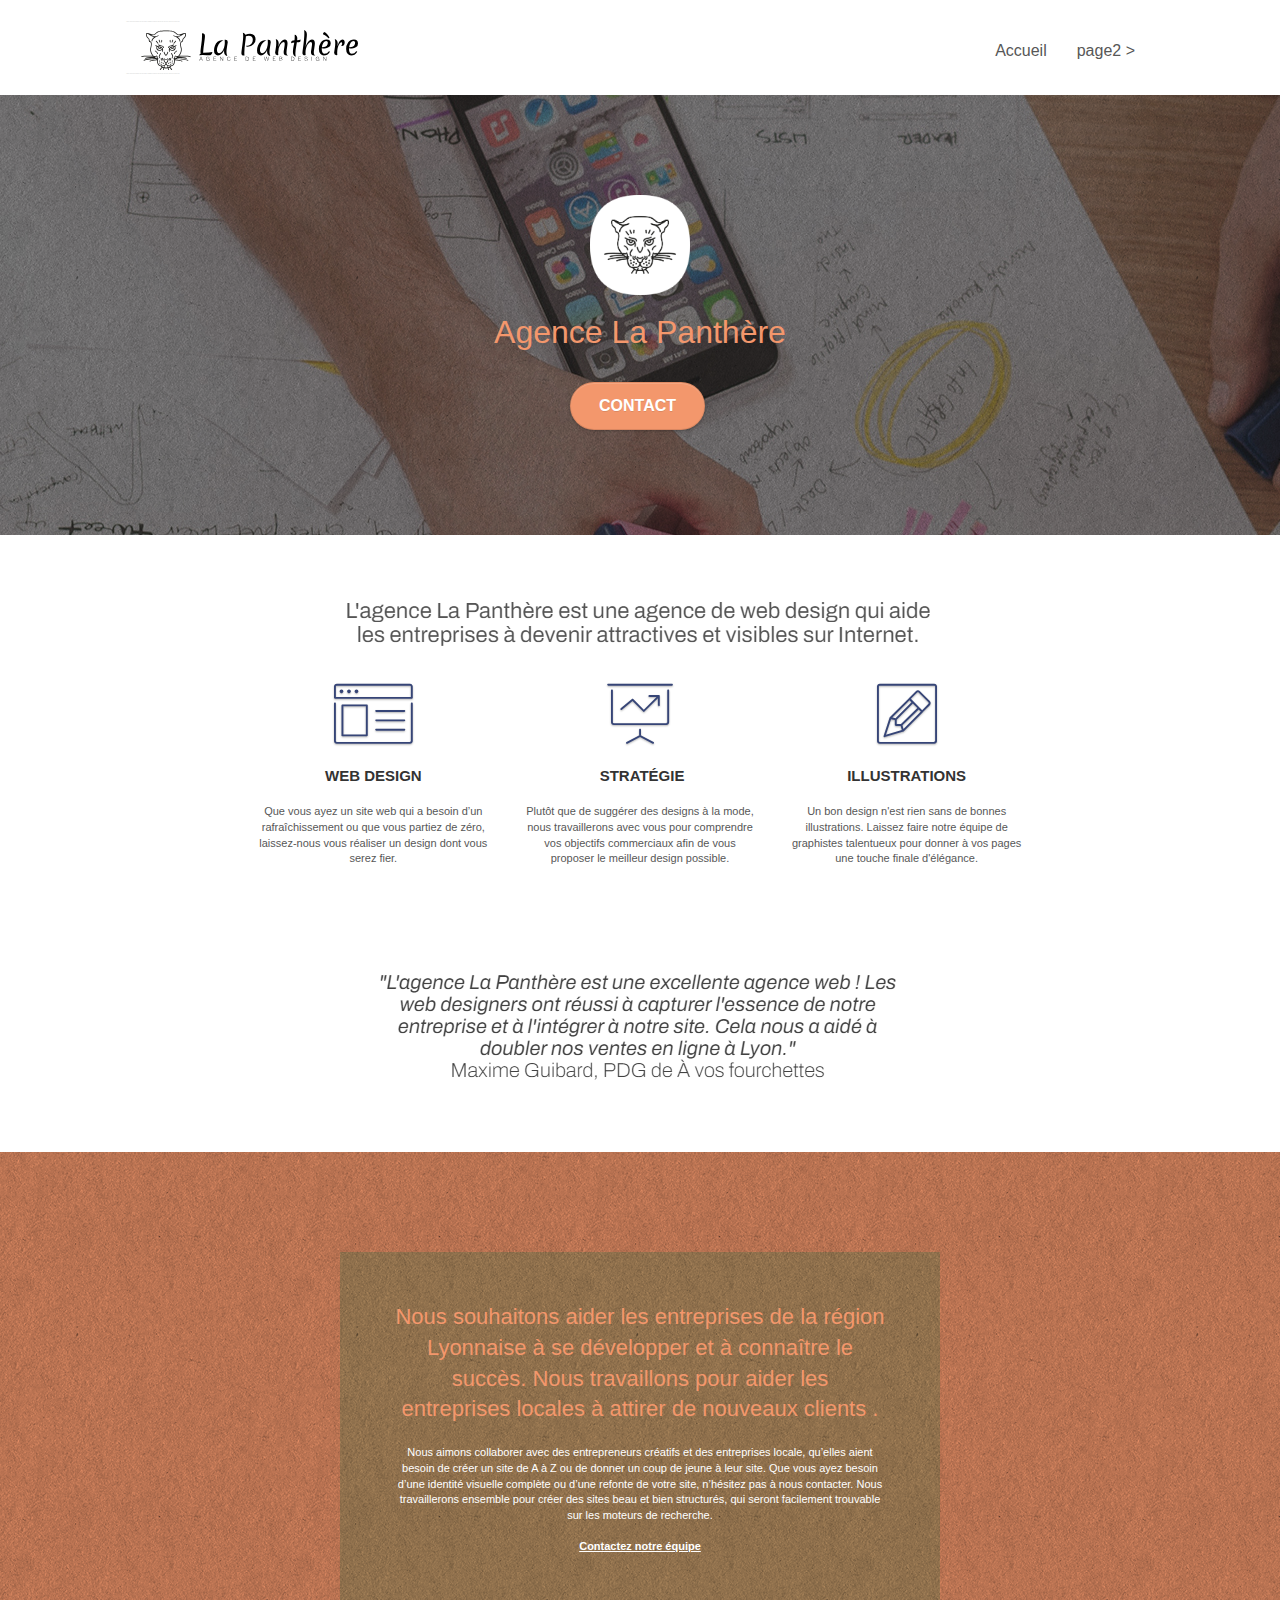
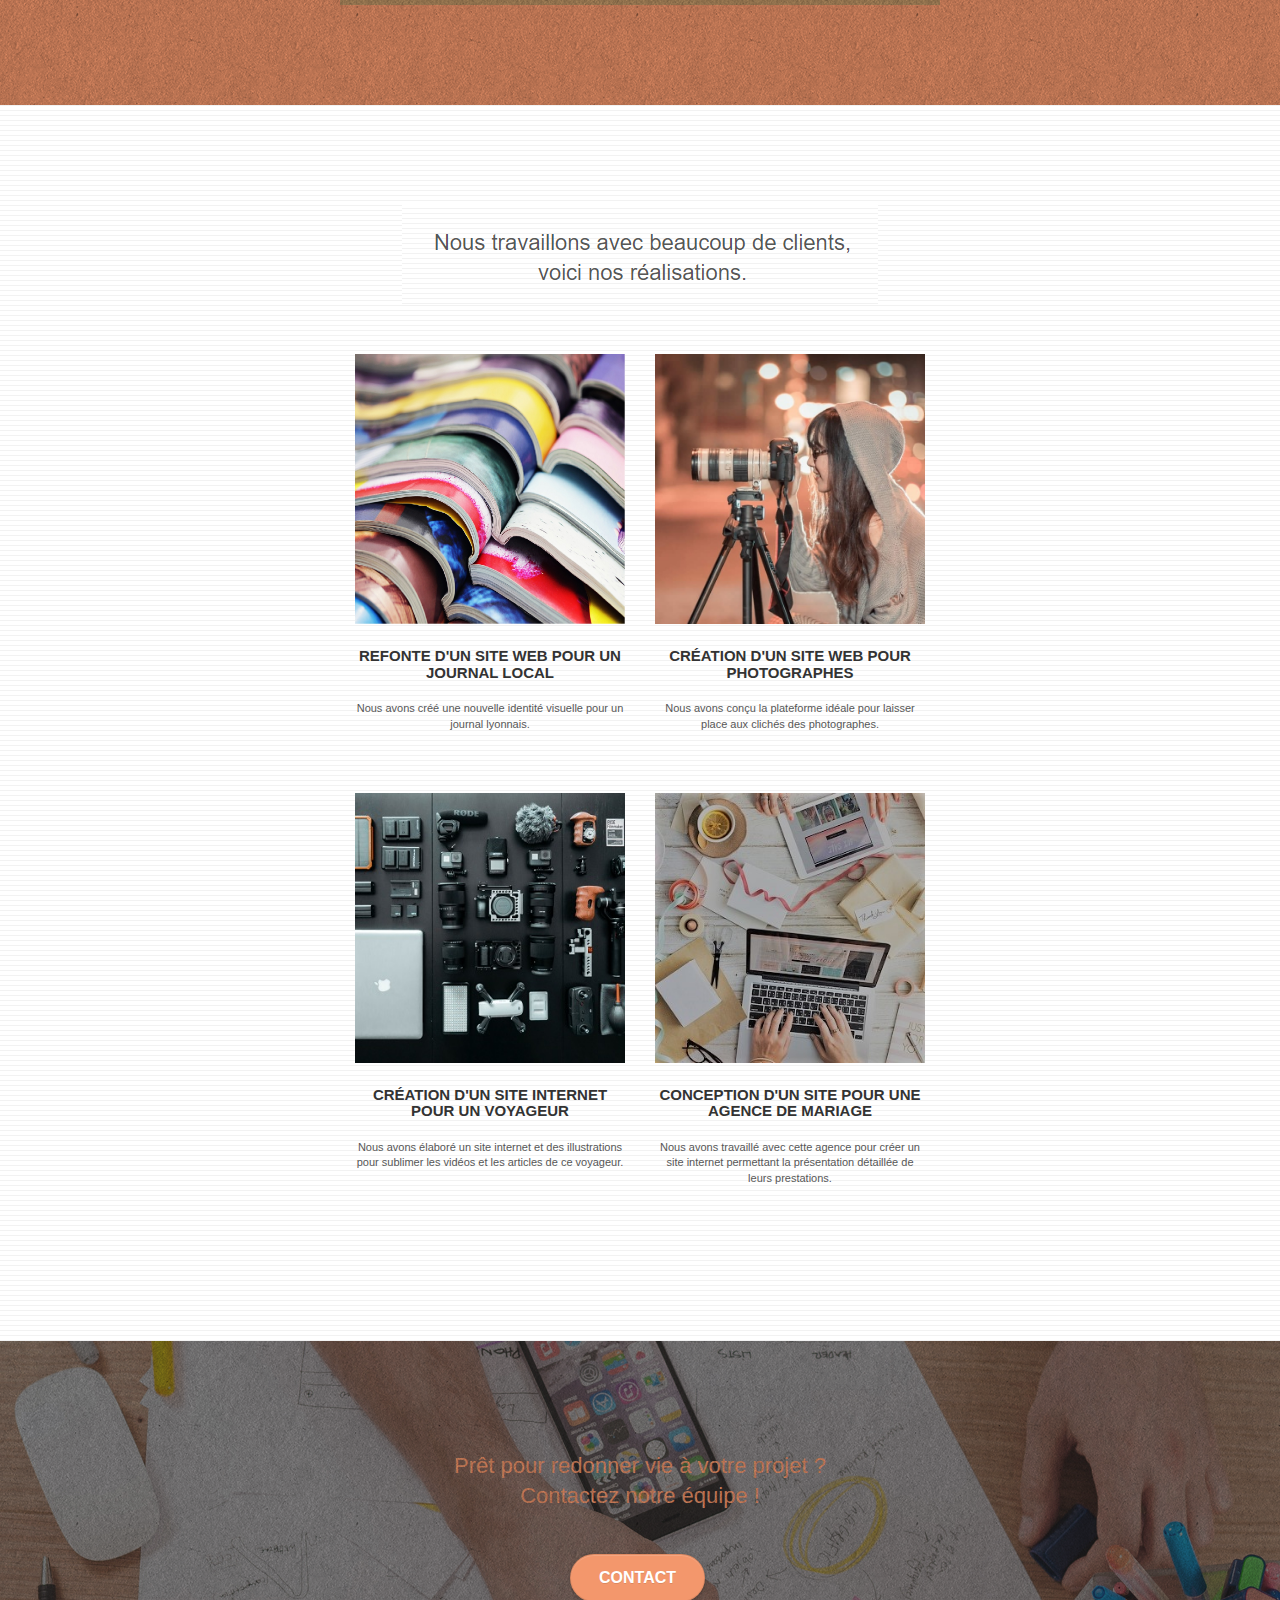
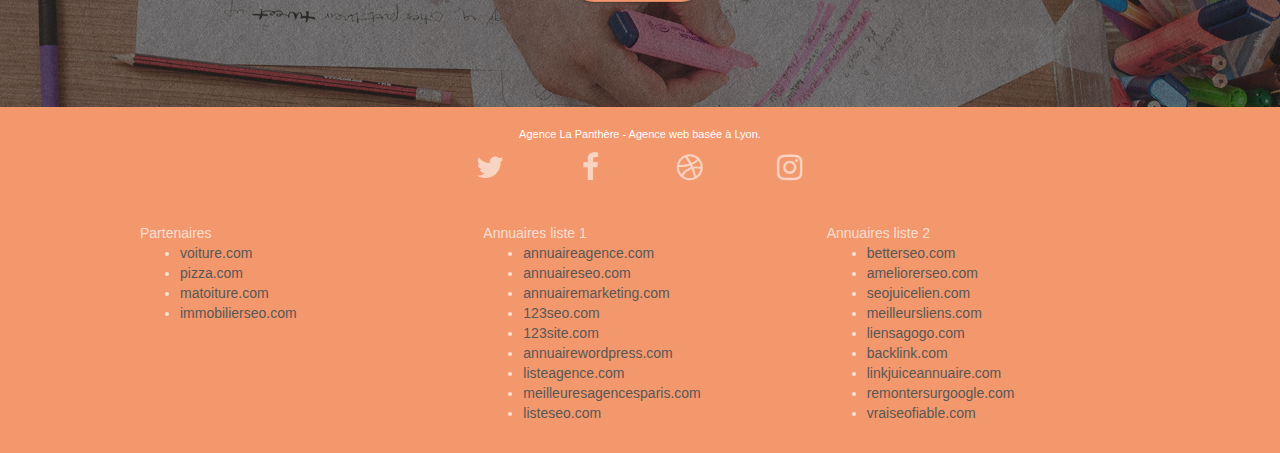
==== index.html @ ec45dd8e "Add files via upload" ====
<!doctype html>
<html lang="Default">
<head>
    <meta charset="utf-8">
    <meta name="keywords" content="seo, google, site web, site internet, agence design paris, agence design, agence design,agence design,agence design,agence design,agence design,agence design,agence design,agence design">
    <meta name="description" content="">
    <meta name="viewport" content="width=device-width, initial-scale=1.0, viewport-fit=cover">
    <link rel="shortcut icon" type="image/png" href="favicon.jpg">
    
	<link rel="stylesheet" type="text/css" href="./css/bootstrap.css">
	<link rel="stylesheet" type="text/css" href="style.css">
	<link rel="stylesheet" type="text/css" href="./css/font-awesome.css">
	<link rel="stylesheet" type="text/css" href="./css/et-line.css">
	
    
	<script src="./js/jquery-2.1.0.js"></script>
	<script src="./js/bootstrap.js"></script>
	<script src="./js/blocs.js"></script>
	<script src="./js/jquery.touchSwipe.js" defer></script>
	<script src="./js/gmaps.js"></script>

    <title>.</title>

    
<!-- Analytics -->
 
<!-- Analytics END -->
    
</head>
<body>
<!-- Principal conteneur -->
<div class="page-container">
    
<!-- bloc-0 -->
<div class="bloc bgc-white l-bloc " id="bloc-0">
	<div class="container bloc-sm">

		<nav class="navbar row">
			<div class="navbar-header">
				<div class="keywords" style="color:#cccccc;font-size:1px;">Agence web à paris, stratégie web, web design, illustrations, design de site web, site web, web, internet, site internet, site</div>
				<a class="navbar-brand" href="index.html"><img src="img/agence-la-panthere-monochrome.svg" alt="paris web design logo agence web meilleure agence" height="40" /></a>
				<div class="keywords" style="color:#cccccc;font-size:1px;">Agence web à paris, stratégie web, web design, illustrations, design de site web, site web, web, internet, site internet, site</div>
				<button id="nav-toggle" type="button" class="ui-navbar-toggle navbar-toggle" data-toggle="collapse" data-target=".navbar-1">
					<span class="sr-only">Toggle navigation</span><span class="icon-bar"></span><span class="icon-bar"></span><span class="icon-bar"></span>
				</button>
			</div>
			<div class="collapse navbar-collapse navbar-1 special-dropdown-nav">
				<ul class="site-navigation nav navbar-nav">
					<li>
						<a href="index.html">Accueil</a>
					</li>
					<li>
					</li>
					<li>
						<a href="page2.html">page2 &gt;</a>
					</li>
				</ul>
			</div>
		</nav>
	</div>
</div>
<!-- bloc-0 END -->

<!-- bloc-1-presentation -->
<div class="bloc bgc-dark-slate-blue bg-banniere d-bloc bg-t-edge bloc-bg-texture texture-paper b-parallax" id="bloc-1-hero">
	<div class="container bloc-lg">
		<div class="row tight-width-whitespace">
			<div class="col-sm-12">
				<img src="img/logo.png" class="center-block image-resize-mode" width="100" alt="Agence La Panthère, agence web paris, création logo paris" />
				<h1 class="text-center hero-bloc-text tc-white ">
					Agence La Panthère
				</h1>
				<div class="text-center">
					<a href="page2.html" class="btn btn-lg btn-clean btn-rd cta-hero btn-atomic-tangerine" id="cta-hero">Contact</a>
				</div>
			</div>
		</div>
	</div>
</div>
<!-- bloc-1-presentation END -->

<!-- bloc-2-services -->
<div class="bloc bgc-white l-bloc" id="bloc-2-services">
	<div class="container bloc-md">
		<div class="row">
			<div class="col-sm-12 text-center">
				<img alt="agence web, agence web paris, web design paris, stratégie web" src="img/title.png" />
			</div>
		</div>
		<div class="row voffset-lg med-width-whitespace">
			<div class="col-sm-4">
				<div class="text-center">
					<span class="et-icon-browser sm-shadow icon-dark-slate-blue icons icon-lg"></span>
				</div>
				<h3 class="mg-md text-center">
					Web design
				</h3>
				<p class="text-center ">
					Que vous ayez un site web qui a besoin d&rsquo;un rafraîchissement ou que vous partiez de zéro, laissez-nous vous réaliser un design dont vous serez fier.
				</p>
			</div>
			<div class="col-sm-4">
				<div class="text-center">
					<span class="et-icon-presentation sm-shadow icon-dark-slate-blue icons icon-lg"></span>
				</div>
				<h3 class="mg-md text-center">
					&nbsp;Stratégie
				</h3>
				<p class="text-center ">
					Plutôt que de suggérer des designs à la mode, nous travaillerons avec vous pour comprendre vos objectifs commerciaux afin de vous proposer le meilleur design possible.<br>
				</p>
			</div>
			<div class="col-sm-4">
				<div class="text-center">
					<span class="et-icon-edit sm-shadow icon-dark-slate-blue icons icon-lg"></span>
				</div>
				<h3 class="mg-md text-center">
					Illustrations
				</h3>
				<p class="text-center ">
					Un bon design n'est rien sans de bonnes illustrations. Laissez faire notre équipe de graphistes talentueux pour donner à vos pages une touche finale d'élégance.
				</p>
			</div>
		</div>
		<div class="row voffset-lg voffset">
			<div class="col-xs-12 col-md-8 col-md-offset-2 text-center">
				<img alt="agence web, agence web paris, web design paris, stratégie web" src="img/citation.png" />

			</div>
		</div>
	</div>
</div>
<!-- bloc-2-services END -->

<!-- bloc-3-what-i-do -->
<div class="bloc tc-white bgc-atomic-tangerine bg-presentation d-bloc bloc-bg-texture texture-paper b-parallax" id="bloc-3-what-i-do">
	<div class="container bloc-lg">
		<div class="row tight-width-whitespace black-background">
			<div class="col-sm-12">
				<h2 class="mg-md text-center tc-white">
					Nous souhaitons aider les entreprises de la région Lyonnaise à se développer et à connaître le succès. Nous travaillons pour aider les entreprises locales à attirer de nouveaux clients .<br>
				</h2>
				<p class="text-center white">
					Nous aimons collaborer avec des entrepreneurs créatifs et des entreprises locale, qu’elles aient besoin de créer un site de A à Z ou de donner un coup de jeune à leur site. Que vous ayez besoin d’une identité visuelle complète ou d’une refonte de votre site, n’hésitez pas à nous contacter. Nous travaillerons ensemble pour créer des sites beau et bien structurés, qui seront facilement trouvable sur les moteurs de recherche. <br><br><a class="ltc-white bold-link" href="page2.html">Contactez notre équipe</a><br>
				</p>
			</div>
		</div>
	</div>
</div>
<!-- bloc-3-what-i-do END -->

<!-- bloc-4-portfolio -->
<div class="bloc bgc-white bg-lines-h2-bg bg-repeat l-bloc" id="bloc-4-portfolio">
	<div class="container bloc-lg">
		<div class="row">
			<div class="col-sm-12 text-center">
				<img alt="agence web, agence web paris, web design paris, stratégie web" src="img/title2.png" />
			</div>
		</div>
		<div class="row tight-width-whitespace portfolio-row">
			<div class="col-sm-6">
				<a href="#" data-lightbox="img/1.jpg" data-gallery-id="gallery-1" data-caption="Refonte d'un site web pour un journal local" data-frame="snapshot-lb"><img src="img/1.jpg" alt="paris web design logo agence web meilleure agence et refonte site web journal" class="img-responsive portfolio-thumb" /></a>
				<h3 class="mg-md text-center">
					Refonte d'un site web pour un journal local
				</h3>
				<p class="text-center">
					Nous avons créé une nouvelle identité visuelle pour un journal lyonnais.
				</p>
			</div>
			<div class="col-sm-6">
				<a href="#" data-lightbox="img/2.jpg" data-gallery-id="gallery-1" data-caption="Création d'un site web pour photographes" data-frame="snapshot-lb"><img src="img/2.jpg" class="img-responsive portfolio-thumb" alt="paris web design logo agence web meilleure agence, Création d'un site web pour photographes" /></a>
				<h3 class="mg-md text-center">
					Création d'un site web pour photographes
				</h3>
				<p class="text-center">
					Nous avons conçu la plateforme idéale pour laisser place aux clichés des photographes.
				</p>
			</div>
		</div>
		<div class="row tight-width-whitespace portfolio-row">
			<div class="col-sm-6">
				<a href="#" data-lightbox="img/3.bmp" data-gallery-id="gallery-1" data-caption="Création d'un site internet pour un voyageur" data-frame="snapshot-lb"><img src="img/3.bmp" class="img-responsive portfolio-thumb" alt="paris web design logo agence web meilleure agence, Création d'un site web pour voyageur"/></a>
				<h3 class="mg-md text-center">
					Création d'un site internet pour un voyageur
				</h3>
				<p class="text-center">
					Nous avons élaboré un site internet et des illustrations pour sublimer les vidéos et les articles de ce voyageur.
				</p>
			</div>
			<div class="col-sm-6">
				<a href="#" data-lightbox="img/4.bmp" data-gallery-id="gallery-1" data-caption="Conception d'un site pour une agence de mariage" data-frame="snapshot-lb"><img src="img/4.bmp" class="img-responsive portfolio-thumb" alt="paris web design logo agence web meilleure agence, Création d'un site web pour agence de mariage" /></a>
				<h3 class="mg-md text-center">
					Conception d'un site pour une agence de mariage
				</h3>
				<p class="text-center">
					Nous avons travaillé avec cette agence pour créer un site internet permettant la présentation détaillée de leurs prestations.
				</p>
			</div>
		</div>
	</div>
</div>
<!-- bloc-4-portfolio END -->

<!-- bloc-5-cta -->
<div class="bloc bgc-dark-slate-blue bg-banniere d-bloc bloc-bg-texture texture-paper" id="bloc-5-cta">
	<div class="container bloc-lg">
		<div class="row">
			<h2 class="mg-md text-center tc-white">
				Prêt pour redonner vie à votre projet ?<br>Contactez notre équipe !
			</h2>
			<div class="col-sm-12 text-center">
				<a href="page2.html" class="btn btn-atomic-tangerine btn-clean btn-rd btn-lg cta-hero">Contact</a>
			</div>
		</div>
	</div>
</div>
<!-- bloc-5-cta END -->

<!-- Footer - bloc-8 -->
<div class="bloc bgc-atomic-tangerine d-bloc" id="bloc-8">
	<div class="container bloc-sm">
		<div class="row">
			<div class="col-sm-12">
				<p class="text-center white">
					Agence La Panthère - Agence web basée à Lyon.<br>
				</p>
				<div class="row row-no-gutters social">
					<div class="col-sm-3">
						<div class="text-center">
							<a class="social" href="index.html"><span class="fa fa-twitter icon-md"></span></a>
						</div>
					</div>
					<div class="col-sm-3">
						<div class="text-center">
							<a class="social" href="index.html"><span class="fa fa-facebook icon-md"></span></a>
						</div>
					</div>
					<div class="col-sm-3">
						<div class="text-center">
							<a class="social" href="index.html"><span class="fa fa-dribbble icon-md"></span></a>
						</div>
					</div>
					<div class="col-sm-3">
						<div class="text-center">
							<a class="social" href="index.html"><span class="fa fa-instagram icon-md"></span></a>
						</div>
					</div>
					<div class="keywords" style="color:#F3976C;">Agence web à paris, stratégie web, web design, illustrations, design de site web, site web, web, internet, site internet, site</div>
				</div>
				<div class="row">
					<div class="col-sm-4">
						Partenaires
							<ul>
								<li><a href="voiture.com">voiture.com</a></li>
								<li><a href="pizza.com">pizza.com</a></li>
								<li><a href="matoiture.com">matoiture.com</a></li>
								<li><a href="immobilierseo.com">immobilierseo.com</a></li>
							</ul>		
					</div>
					<div class="col-sm-4">
						Annuaires liste 1
						<ul>
							<li><a href="annuaireagence.com">annuaireagence.com</a></li>
							<li><a href="annuaireseo.com">annuaireseo.com</a></li>
							<li><a href="annuairemarketing.com">annuairemarketing.com</a></li>
							<li><a href="123seoture.com">123seo.com</a></li>
							<li><a href="123site.com">123site.com</a></li>
							<li><a href="annuairewordpress.com">annuairewordpress.com</a></li>
							<li><a href="listeagence.com">listeagence.com</a></li>
							<li><a href="meilleuresagencesparis.com">meilleuresagencesparis.com</a></li>
							<li><a href="listeseo.com">listeseo.com</a></li>
						</ul>
					</div>
					<div class="col-sm-4">
						Annuaires liste 2
						<ul>
							<li><a href="betterseo.com">betterseo.com</a></li>
							<li><a href="ameliorerseo.com">ameliorerseo.com</a></li>
							<li><a href="seojuicelien.com">seojuicelien.com</a></li>
							<li><a href="meilleursliens.com">meilleursliens.com</a></li>
							<li><a href="liensagogo.com">liensagogo.com</a></li>
							<li><a href="backlink.com">backlink.com</a></li>
							<li><a href="linkjuiceannuaire.com">linkjuiceannuaire.com</a></li>
							<li><a href="remontersurgoogle.com">remontersurgoogle.com</a></li>
							<li><a href="vraiseofiable.com">vraiseofiable.com</a></li>
						</ul>
					</div>
				</div>
			</div>
		</div>
	</div>
</div>
<!-- Footer - bloc-8 END -->

</div>
<!-- Principal conteneur END -->
    

</body>
</html>
---- style.css ----
body {
    margin: 0;
    padding: 0;
    background: #FFF;
    overflow-x: hidden;
    -webkit-font-smoothing: antialiased;
    -moz-osx-font-smoothing: grayscale;
}

a,
button {
    transition: all .3s ease-in-out;
    outline: none!important;
}

a:hover {
    text-decoration: none;
    cursor: pointer;
}

#page-loading-blocs-notifaction {
    position: fixed;
    top: 0;
    bottom: 0;
    width: 100%;
    z-index: 100000;
    background: #FFFFFF url("img/pageload-spinner.gif") no-repeat center center;
}

.bloc {
    width: 100%;
    clear: both;
    background: 50% 50% no-repeat;
    padding: 0 50px;
    -webkit-background-size: cover;
    -moz-background-size: cover;
    -o-background-size: cover;
    background-size: cover;
    position: relative;
}

.bloc .container {
    padding-left: 0;
    padding-right: 0;
}

.bloc-lg {
    padding: 100px 50px;
}

.bloc-md {
    padding: 50px;
}

.bloc-sm {
    padding: 20px 50px;
}

.bg-center,
.bg-l-edge,
.bg-r-edge,
.bg-t-edge,
.bg-b-edge,
.bg-tl-edge,
.bg-bl-edge,
.bg-tr-edge,
.bg-br-edge,
.bg-repeat {
    -webkit-background-size: auto!important;
    -moz-background-size: auto!important;
    -o-background-size: auto!important;
    background-size: auto!important;
}

.bg-repeat {
    background: repeat;
}

.bg-t-edge {
    background: top no-repeat;
}

.bloc-bg-texture::before {
    content: "";
    background-size: 2px 2px;
    position: absolute;
    top: 0;
    bottom: 0;
    left: 0;
    right: 0;
}

.texture-paper::before {
    background: url("img/texture-paper.png");
    background-size: 280px 280px;
}

.b-parallax {
    background-attachment: fixed;
}

.d-bloc {
    color: rgba(255, 255, 255, .7);
}

.d-bloc button:hover {
    color: rgba(255, 255, 255, .9);
}

.d-bloc .icon-round,
.d-bloc .icon-square,
.d-bloc .icon-rounded,
.d-bloc .icon-semi-rounded-a,
.d-bloc .icon-semi-rounded-b {
    border-color: rgba(255, 255, 255, .9);
}

.d-bloc .divider-h span {
    border-color: rgba(255, 255, 255, .2);
}

.d-bloc .a-btn,
.d-bloc .navbar a,
.d-bloc .navbar-brand,
.d-bloc a .icon-sm,
.d-bloc a .icon-md,
.d-bloc a .icon-lg,
.d-bloc a .icon-xl,
.d-bloc h1 a,
.d-bloc h2 a,
.d-bloc h3 a,
.d-bloc h4 a,
.d-bloc h5 a,
.d-bloc h6 a,
.d-bloc p a {
    color: rgba(255, 255, 255, .6);
}

.d-bloc .a-btn:hover,
.d-bloc .navbar a:hover,
.d-bloc .navbar-brand:hover,
.d-bloc a:hover .icon-sm,
.d-bloc a:hover .icon-md,
.d-bloc a:hover .icon-lg,
.d-bloc a:hover .icon-xl,
.d-bloc h1 a:hover,
.d-bloc h2 a:hover,
.d-bloc h3 a:hover,
.d-bloc h4 a:hover,
.d-bloc h5 a:hover,
.d-bloc h6 a:hover,
.d-bloc p a:hover {
    color: rgba(255, 255, 255, 1);
}

.d-bloc .navbar-toggle .icon-bar {
    background: rgba(255, 255, 255, 1);
}

.d-bloc .btn-wire,
.d-bloc .btn-wire:hover {
    color: rgba(255, 255, 255, 1);
    border-color: rgba(255, 255, 255, 1);
}

.d-bloc .panel {
    color: rgba(0, 0, 0, .5);
}

.d-bloc .panel button:hover {
    color: rgba(0, 0, 0, .7);
}

.d-bloc .panel icon {
    border-color: rgba(0, 0, 0, .7);
}

.d-bloc .panel .divider-h span {
    border-color: rgba(0, 0, 0, .1);
}

.d-bloc .panel .a-btn {
    color: rgba(0, 0, 0, .6);
}

.d-bloc .panel .a-btn:hover {
    color: rgba(0, 0, 0, 1);
}

.d-bloc .panel .btn-wire,
.d-bloc .panel .btn-wire:hover {
    color: rgba(0, 0, 0, .7);
    border-color: rgba(0, 0, 0, .3);
}

.d-bloc .panel,
.l-bloc {
    color: rgba(0, 0, 0, .5);
}

.d-bloc .panel button:hover,
.l-bloc button:hover {
    color: rgba(0, 0, 0, .7);
}

.l-bloc .icon-round,
.l-bloc .icon-square,
.l-bloc .icon-rounded,
.l-bloc .icon-semi-rounded-a,
.l-bloc .icon-semi-rounded-b {
    border-color: rgba(0, 0, 0, .7);
}

.d-bloc .panel .divider-h span,
.l-bloc .divider-h span {
    border-color: rgba(0, 0, 0, .1);
}

.d-bloc .panel .a-btn,
.l-bloc .a-btn,
.l-bloc .navbar a,
.l-bloc .navbar-brand,
.l-bloc a .icon-sm,
.l-bloc a .icon-md,
.l-bloc a .icon-lg,
.l-bloc a .icon-xl,
.l-bloc h1 a,
.l-bloc h2 a,
.l-bloc h3 a,
.l-bloc h4 a,
.l-bloc h5 a,
.l-bloc h6 a,
.l-bloc p a {
    color: rgba(0, 0, 0, .6);
}

.d-bloc .panel .a-btn:hover,
.l-bloc .a-btn:hover,
.l-bloc .navbar a:hover,
.l-bloc .navbar-brand:hover,
.l-bloc a:hover .icon-sm,
.l-bloc a:hover .icon-md,
.l-bloc a:hover .icon-lg,
.l-bloc a:hover .icon-xl,
.l-bloc h1 a:hover,
.l-bloc h2 a:hover,
.l-bloc h3 a:hover,
.l-bloc h4 a:hover,
.l-bloc h5 a:hover,
.l-bloc h6 a:hover,
.l-bloc p a:hover {
    color: rgba(0, 0, 0, 1);
}

.l-bloc .navbar-toggle .icon-bar {
    color: rgba(0, 0, 0, .6);
}

.d-bloc .panel .btn-wire,
.d-bloc .panel .btn-wire:hover,
.l-bloc .btn-wire,
.l-bloc .btn-wire:hover {
    color: rgba(0, 0, 0, .7);
    border-color: rgba(0, 0, 0, .3);
}

.voffset {
    margin-top: 30px;
}

.voffset-lg {
    margin-top: 80px;
}

.row-no-gutters {
    margin-right: 0;
    margin-left: 0;
}

.row.row-no-gutters > [class^="col-"],
.row.row-no-gutters > [class*=" col-"] {
    padding-right: 0;
    padding-left: 0;
}

#bloc-1-hero h1 {
    font-size: 32px;
}

.navbar {
    margin-bottom: 0;
    z-index: 1;
}

.navbar-brand {
    height: auto;
    padding: 3px 15px;
    font-size: 25px;
    font-weight: normal;
    font-weight: 600;
    line-height: 44px;
}

.navbar-brand img {
    max-height: 200px;
    margin: 0 5px 0 0;
    display: inline;
}

.navbar-brand img[src$=svg] {
    min-width: 100px;
}

.nav-center .navbar-brand img {
    margin: 0;
}

.navbar .nav {
    padding-top: 2px;
    margin-right: -16px;
    float: right;
    z-index: 1;
}

.nav > li {
    float: left;
    margin-top: 4px;
    font-size: 16px;
}

.navbar-nav .open .dropdown-menu > li > a {
    text-align: inherit;
}

.nav > li a:hover,
.nav > li a:focus {
    background: transparent;
}

.navbar-toggle {
    margin: 10px 10px 0 0;
    border: 0px;
}

.navbar-toggle:hover {
    background: transparent!important;
}

.navbar-toggle .icon-bar {
    background-color: rgba(0, 0, 0, .5);
    width: 26px;
}

.nav-invert .navbar .nav {
    float: left;
}

.nav-invert .navbar-header,
.nav-invert .navbar-brand {
    float: right;
    position: relative;
    z-index: 2;
}

@media (min-width: 768px) {
    .site-navigation {
        position: absolute;
        top: 50%;
        right: 20px;
        transform: translate(0, -50%);
        -webkit-transform: translateY(-50%);
    }
    .nav > li .dropdown-menu a,
    .nav > li .dropdown-menu a:hover {
        color: #484848;
    }
    .nav-invert .site-navigation {
        left: 0;
        right: 0;
    }
    .nav-center {
        text-align: center;
    }
    .nav-center .navbar-header {
        width: 100%;
    }
    .nav-center .navbar-header,
    .nav-center .navbar-brand,
    .nav-center .nav > li {
        float: none;
        display: inline-block;
    }
    .nav-center .site-navigation {
        position: relative;
        width: 100%;
        right: 0;
        margin-right: 0px;
        margin-top: 20px;
    }
    .nav-center.mini-nav .navbar-toggle {
        float: none;
        margin: 10px auto 0;
    }
}

.nav > li > .dropdown a {
    background: none!important;
    display: block;
    padding: 14px 15px;
}

nav .caret {
    margin: 0 5px;
}

.dropdown-menu .dropdown-menu {
    top: -8px;
    left: 100%;
}

.dropdown-menu .dropmenu-flow-right {
    top: 100%;
    left: 0;
    margin-left: -1px;
    border-top-left-radius: 0;
    border-top-right-radius: 0;
}

.dropdown-menu .dropdown span {
    border: 4px solid black;
    border-top-color: transparent;
    border-right-color: transparent;
    border-bottom-color: transparent;
    margin: 6px -5px 0 0!important;
    float: right;
}

.mg-md {
    margin-top: 10px;
    margin-bottom: 20px;
}

.mg-lg {
    margin-top: 10px;
    margin-bottom: 40px;
}

.btn {
    margin: 0 5px 5px 0;
}

.btn.pull-right {
    margin: 0 0 5px 5px;
}

.btn-d,
.btn-d:hover,
.btn-d:focus {
    color: #FFF;
    background: rgba(0, 0, 0, .3);
}

button {
    outline: none!important;
}

.btn-rd {
    border-radius: 40px;
}

.btn-clean {
    border: 1px solid rgba(0, 0, 0, .08);
    border-bottom-color: rgba(0, 0, 0, .1);
    text-shadow: 0 1px 0 rgba(0, 0, 1, .1);
    box-shadow: 0 1px 3px rgba(0, 0, 1, .25), inset 0 1px 0 0 rgba(255, 255, 255, .15);
}

.icon-md {
    font-size: 30px!important;
}

.icon-lg {
    font-size: 60px!important;
}

.sm-shadow {
    text-shadow: 0 1px 2px rgba(0, 0, 0, .3);
}

.panel-sq,
.panel-sq .panel-heading,
.panel-sq .panel-footer {
    border-radius: 0;
}

.panel-rd {
    border-radius: 30px;
}

.panel-rd .panel-heading {
    border-radius: 29px 29px 0 0;
}

.panel-rd .panel-footer {
    border-radius: 0 0 29px 29px;
}

.form-control {
    border-color: rgba(0, 0, 0, .1);
    box-shadow: none;
}

.scrollToTop {
    width: 40px;
    height: 40px;
    position: fixed;
    bottom: 20px;
    right: 20px;
    opacity: 0;
    z-index: 500;
    transition: all .3s ease-in-out;
}

.scrollToTop span {
    margin-top: 6px;
}

.showScrollTop {
    font-size: 14px;
    opacity: 1;
}

a[data-lightbox] {
    position: relative;
    display: block;
    text-align: center;
}

a[data-lightbox]:hover::before {
    content: "+";
    font-family: "HelveticaNeue-Light", "Helvetica Neue Light", "Helvetica Neue", Helvetica, Arial;
    font-size: 32px;
    width: 50px;
    height: 50px;
    margin-left: -25px;
    border-radius: 50%;
    background: rgba(0, 0, 0, .6);
    color: #FFF;
    font-weight: 100;
    z-index: 1;
    position: absolute;
    top: 50%;
    transform: translateY(-50%);
    -webkit-transform: translateY(-50%);
}

a[data-lightbox]:hover img {
    opacity: 0.6;
    -webkit-animation-fill-mode: none;
    animation-fill-mode: none;
}

#lightbox-modal {
    display: flex;
    align-items: center;
}

#lightbox-modal .modal-dialog {
    width: 90%;
    max-width: 900px;
    margin: 0 auto 0;
}

#lightbox-modal .modal-dialog img {
    max-height: 90vh;
    margin: 0 auto;
}

.lightbox-caption {
    padding: 20px;
    color: #FFF;
    background: rgba(0, 0, 0, .5);
    position: absolute;
    left: 15px;
    right: 15px;
    bottom: 5px;
}

.close-lightbox {
    color: #FFF;
    font-size: 30px;
    position: absolute;
    top: 20px;
    right: 20px;
    z-index: 20;
    background: rgba(0, 0, 0, .5);
    border: none;
    line-height: 30px;
    padding: 0 9px 5px;
    opacity: 0.3;
}

.close-lightbox:hover,
.next-lightbox:hover,
.prev-lightbox:hover {
    opacity: 1.0;
    color: #FFF;
}

.next-lightbox,
.prev-lightbox {
    font-size: 20px;
    color: rgba(255, 255, 255, .9);
    background: rgba(0, 0, 0, .5);
    transition: all .2s ease-in-out;
    position: absolute;
    top: 45%;
    z-index: 1;
    opacity: 0.4;
}

.next-lightbox {
    padding: 6px 8px 1px 13px;
    right: 25px;
}

.prev-lightbox {
    padding: 6px 13px 1px 10px;
    left: 25px;
}

.snapshot-lb .modal-body {
    padding-bottom: 45px;
}

.snapshot-lb .lightbox-caption {
    padding: 0;
    color: rgba(0, 0, 0, .5);
    background: none;
}

h1,
h2,
h3,
h4,
h5,
h6,
p,
label,
.btn,
a {
    font-family: "helvetica";
    font-weight: 400;
    color: #575757!important;
}

.container {
    max-width: 1000px;
}

.hero-bloc-text {
    font-size: 38px;
}

.hero-bloc-text-sub {
    font-size: 36px;
}

.statement-bloc-text {
    line-height: 26px;
    font-style: italic;
    font-size: 20px;
    text-align: center;
    font-weight: lighter;
    max-width: 520px;
    margin: auto auto auto auto;
}

p {
    font-size: 11px;
}

.tight-width-whitespace {
    max-width: 600px;
    margin: auto auto auto auto;
}

.h1 {
    font-size: 20px;
    font-family: "Open Sans";
}

.cta-hero {
    margin-top: 22px;
    color: #FFFFFF!important;
    text-transform: uppercase;
    padding: 12px 28px 12px 28px;
    font-size: 16px;
    font-weight: 700;
}

.social {
    max-width: 400px;
    margin: auto auto auto auto;
}

h2 {
    font-size: 22px;
    line-height: 1.4em;
}

h3 {
    font-size: 15px;
    text-transform: uppercase;
    font-weight: 700;
    color: #333333!important;
}

.med-width-whitespace {
    max-width: 800px;
    margin: auto auto auto auto;
    box-shadow: 0px 0px 0px #000000;
}

h1 {
    color: #333333!important;
}

h4 {
    color: #333333!important;
}

.icons {
    margin-bottom: 14px;
    margin-top: 24px;
}

.white {
    color: #FFFFFF!important;
}

.portfolio-thumb {
    margin-bottom: 24px;
}

.portfolio-row {
    margin-bottom: 44px;
    margin-top: 50px;
}

.avatar {
    box-shadow: 0px 4px 9px rgba(0, 0, 0, 0.3);
}

.black-background {
    background-color: rgba(165, 147, 99, 0.7);
    padding: 40px 40px 40px 40px;
}

.bold-link {
    font-weight: 900;
    text-decoration: underline!important;
}

.bgc-white {
    background-color: #FFFFFF;
}

.bgc-dark-slate-blue {
    background-color: #364577;
}

.bgc-atomic-tangerine {
    background-color: #F3976C;
}

.tc-white {
    color: #F3976C!important;
}

.btn-atomic-tangerine {
    background: #F3976C;
    color: #FFFFFF!important;
}

.btn-atomic-tangerine:hover {
    background: #c27956!important;
    color: #FFFFFF!important;
}

.ltc-white {
    color: #FFFFFF!important;
}

.ltc-white:hover {
    color: #cccccc!important;
}

.ltc-atomic-tangerine {
    color: #F3976C!important;
}

.ltc-atomic-tangerine:hover {
    color: #c27956!important;
}

.icon-dark-slate-blue {
    color: #364577!important;
    border-color: #364577!important;
}

.bg-dots-bg {
    background-image: url("img/dots-bg.png");
}

.bg-lines-h2-bg {
    background-image: url("img/lines-h2-bg.png");
}

.bg-banniere {
    background-image: url("img/agence-la-panthere.jpg");
}

.bg-presentation {
    background-image: url("img/image-de-presentation.bmp");
}

@media (max-width: 1024px) {
    .bloc {
        padding-left: 20px;
        padding-right: 20px;
    }
    .bloc.full-width-bloc,
    .bloc-tile-2.full-width-bloc .container,
    .bloc-tile-3.full-width-bloc .container,
    .bloc-tile-4.full-width-bloc .container {
        padding-left: 0;
        padding-right: 0;
    }
}

@media (max-width: 992px) and (min-width: 768px) {
    .navbar .nav {
        max-width: 80%
    }
    .nav-center.navbar .nav {
        max-width: 100%
    }
}

@media only screen and (min-device-width: 768px) and (max-device-width: 1024px) and (orientation: landscape) {
    .b-parallax {
        background-attachment: scroll;
    }
}

@media only screen and (min-device-width: 1024px) and (max-device-width: 1366px) and (-webkit-min-device-pixel-ratio: 1.5) {
    .b-parallax {
        background-attachment: scroll;
    }
}

@media (max-width: 991px) {
    .container {
        width: 100%;
    }
    .b-parallax {
        background-attachment: scroll;
    }
    .page-container,
    #hero-bloc {
        overflow-x: hidden;
        position: relative;
    }
    .bloc {
        padding-left: constant(safe-area-inset-left);
        padding-right: constant(safe-area-inset-right);
    }
    .bloc-group,
    .bloc-group .bloc {
        display: block;
        width: 100%;
    }
    .bloc-fill-screen .fill-bloc-top-edge,
    .bloc-fill-screen .fill-bloc-bottom-edge {
        padding: 0 20px;
        padding-left: constant(safe-area-inset-left);
        padding-right: constant(safe-area-inset-right);
    }
}

@media (max-width: 767px) {
    .page-container {
        overflow-x: hidden;
        position: relative;
    }
    h1,
    h2,
    h3,
    h4,
    h5,
    h6,
    p,
    #disqus_thread {
        padding-left: 10px!important;
        padding-right: 10px!important;
    }
    .b-parallax {
        background-attachment: scroll;
    }
    .navbar .nav {
        padding-top: 0;
        border-top: 1px solid rgba(0, 0, 0, .2);
        float: none!important;
    }
    .navbar.row {
        margin-left: 0;
        margin-right: 0;
    }
    .site-navigation {
        position: inherit;
        transform: none;
        -webkit-transform: none;
        -ms-transform: none;
    }
    .nav > li {
        margin-top: 0;
        border-bottom: 1px solid rgba(0, 0, 0, .1);
        background: rgba(0, 0, 0, .05);
        text-align: left;
        padding-left: 15px;
        width: 100%;
    }
    .nav > li:hover {
        background: rgba(0, 0, 0, .08);
    }
    .dropdown .dropdown a .caret {
        float: none;
        margin: 5px 0 0 10px!important;
        border: 4px solid black;
        border-bottom-color: transparent;
        border-right-color: transparent;
        border-left-color: transparent;
    }
    #hero-bloc .navbar .nav {
        background: rgba(0, 0, 0, .8);
    }
    #hero-bloc .navbar .nav a {
        color: rgba(255, 255, 255, .6);
    }
    .hero {
        padding: 50px 0;
    }
    .hero-nav {
        left: -1px;
        right: -1px;
    }
    .navbar-collapse {
        padding: 0;
        overflow-x: hidden;
        -webkit-box-shadow: none;
        box-shadow: none;
    }
    .navbar-brand img {
        max-height: 40px;
        width: auto;
    }
    .nav-invert .navbar-header {
        float: none;
        width: 100%;
    }
    .nav-invert .navbar-toggle {
        float: left;
        margin-left: 10px;
    }
    .bloc {
        padding-left: 0;
        padding-right: 0;
    }
    .bloc-xxl,
    .bloc-xl,
    .bloc-lg {
        padding: 40px 0;
    }
    .bloc-sm,
    .bloc-md {
        padding-left: 0;
        padding-right: 0;
    }
    .bloc-tile-2 .container,
    .bloc-tile-3 .container,
    .bloc-tile-4 .container,
    .bloc-fill-screen .fill-bloc-top-edge,
    .bloc-fill-screen .fill-bloc-bottom-edge {
        padding-left: 0;
        padding-right: 0;
    }
    .a-block {
        padding: 0 10px;
    }
    .btn-dwn {
        display: none;
    }
    .voffset {
        margin-top: 5px;
    }
    .voffset-md {
        margin-top: 20px;
    }
    .voffset-lg {
        margin-top: 30px;
    }
    form {
        padding: 5px;
    }
    .close-lightbox {
        display: inline-block;
    }
    .blocsapp-device-iphone5 {
        background-size: 216px 425px;
        padding-top: 60px;
        width: 216px;
        height: 425px;
    }
    .blocsapp-device-iphone5 img {
        width: 180px;
        height: 320px;
    }
}

@media (max-width: 400px) {
    .bloc {
        padding-left: 0;
        padding-right: 0;
    }
}

@media (max-width: 767px) {
    .bloc-mob-center-text {
        text-align: center;
    }
}
---- css/et-line.css ----
@font-face {
    font-family: et-line;
    src: url(../fonts/et-line.eot);
    src: url(../fonts/et-line.eot?#iefix) format('embedded-opentype'), url(../fonts/et-line.woff) format('woff'), url(../fonts/et-line.ttf) format('truetype'), url(../fonts/et-line.svg#et-line) format('svg');
    font-weight: 400;
    font-style: normal
}

.et-icon-adjustments,
.et-icon-alarmclock,
.et-icon-anchor,
.et-icon-aperture,
.et-icon-attachment,
.et-icon-bargraph,
.et-icon-basket,
.et-icon-beaker,
.et-icon-bike,
.et-icon-book-open,
.et-icon-briefcase,
.et-icon-browser,
.et-icon-calendar,
.et-icon-camera,
.et-icon-caution,
.et-icon-chat,
.et-icon-circle-compass,
.et-icon-clipboard,
.et-icon-clock,
.et-icon-cloud,
.et-icon-compass,
.et-icon-desktop,
.et-icon-dial,
.et-icon-document,
.et-icon-documents,
.et-icon-download,
.et-icon-dribbble,
.et-icon-edit,
.et-icon-envelope,
.et-icon-expand,
.et-icon-facebook,
.et-icon-flag,
.et-icon-focus,
.et-icon-gears,
.et-icon-genius,
.et-icon-gift,
.et-icon-global,
.et-icon-globe,
.et-icon-googleplus,
.et-icon-grid,
.et-icon-happy,
.et-icon-hazardous,
.et-icon-heart,
.et-icon-hotairballoon,
.et-icon-hourglass,
.et-icon-key,
.et-icon-laptop,
.et-icon-layers,
.et-icon-lifesaver,
.et-icon-lightbulb,
.et-icon-linegraph,
.et-icon-linkedin,
.et-icon-lock,
.et-icon-magnifying-glass,
.et-icon-map,
.et-icon-map-pin,
.et-icon-megaphone,
.et-icon-mic,
.et-icon-mobile,
.et-icon-newspaper,
.et-icon-notebook,
.et-icon-paintbrush,
.et-icon-paperclip,
.et-icon-pencil,
.et-icon-phone,
.et-icon-picture,
.et-icon-pictures,
.et-icon-piechart,
.et-icon-presentation,
.et-icon-pricetags,
.et-icon-printer,
.et-icon-profile-female,
.et-icon-profile-male,
.et-icon-puzzle,
.et-icon-quote,
.et-icon-recycle,
.et-icon-refresh,
.et-icon-ribbon,
.et-icon-rss,
.et-icon-sad,
.et-icon-scissors,
.et-icon-scope,
.et-icon-search,
.et-icon-shield,
.et-icon-speedometer,
.et-icon-strategy,
.et-icon-streetsign,
.et-icon-tablet,
.et-icon-target,
.et-icon-telescope,
.et-icon-toolbox,
.et-icon-tools,
.et-icon-tools-2,
.et-icon-trophy,
.et-icon-tumblr,
.et-icon-twitter,
.et-icon-upload,
.et-icon-video,
.et-icon-wallet,
.et-icon-wine {
    font-family: et-line;
    speak: none;
    font-style: normal;
    font-weight: 400;
    font-variant: normal;
    text-transform: none;
    line-height: 1;
    -webkit-font-smoothing: antialiased;
    -moz-osx-font-smoothing: grayscale;
    display: inline-block
}

.et-icon-mobile:before {
    content: "\e000"
}

.et-icon-laptop:before {
    content: "\e001"
}

.et-icon-desktop:before {
    content: "\e002"
}

.et-icon-tablet:before {
    content: "\e003"
}

.et-icon-phone:before {
    content: "\e004"
}

.et-icon-document:before {
    content: "\e005"
}

.et-icon-documents:before {
    content: "\e006"
}

.et-icon-search:before {
    content: "\e007"
}

.et-icon-clipboard:before {
    content: "\e008"
}

.et-icon-newspaper:before {
    content: "\e009"
}

.et-icon-notebook:before {
    content: "\e00a"
}

.et-icon-book-open:before {
    content: "\e00b"
}

.et-icon-browser:before {
    content: "\e00c"
}

.et-icon-calendar:before {
    content: "\e00d"
}

.et-icon-presentation:before {
    content: "\e00e"
}

.et-icon-picture:before {
    content: "\e00f"
}

.et-icon-pictures:before {
    content: "\e010"
}

.et-icon-video:before {
    content: "\e011"
}

.et-icon-camera:before {
    content: "\e012"
}

.et-icon-printer:before {
    content: "\e013"
}

.et-icon-toolbox:before {
    content: "\e014"
}

.et-icon-briefcase:before {
    content: "\e015"
}

.et-icon-wallet:before {
    content: "\e016"
}

.et-icon-gift:before {
    content: "\e017"
}

.et-icon-bargraph:before {
    content: "\e018"
}

.et-icon-grid:before {
    content: "\e019"
}

.et-icon-expand:before {
    content: "\e01a"
}

.et-icon-focus:before {
    content: "\e01b"
}

.et-icon-edit:before {
    content: "\e01c"
}

.et-icon-adjustments:before {
    content: "\e01d"
}

.et-icon-ribbon:before {
    content: "\e01e"
}

.et-icon-hourglass:before {
    content: "\e01f"
}

.et-icon-lock:before {
    content: "\e020"
}

.et-icon-megaphone:before {
    content: "\e021"
}

.et-icon-shield:before {
    content: "\e022"
}

.et-icon-trophy:before {
    content: "\e023"
}

.et-icon-flag:before {
    content: "\e024"
}

.et-icon-map:before {
    content: "\e025"
}

.et-icon-puzzle:before {
    content: "\e026"
}

.et-icon-basket:before {
    content: "\e027"
}

.et-icon-envelope:before {
    content: "\e028"
}

.et-icon-streetsign:before {
    content: "\e029"
}

.et-icon-telescope:before {
    content: "\e02a"
}

.et-icon-gears:before {
    content: "\e02b"
}

.et-icon-key:before {
    content: "\e02c"
}

.et-icon-paperclip:before {
    content: "\e02d"
}

.et-icon-attachment:before {
    content: "\e02e"
}

.et-icon-pricetags:before {
    content: "\e02f"
}

.et-icon-lightbulb:before {
    content: "\e030"
}

.et-icon-layers:before {
    content: "\e031"
}

.et-icon-pencil:before {
    content: "\e032"
}

.et-icon-tools:before {
    content: "\e033"
}

.et-icon-tools-2:before {
    content: "\e034"
}

.et-icon-scissors:before {
    content: "\e035"
}

.et-icon-paintbrush:before {
    content: "\e036"
}

.et-icon-magnifying-glass:before {
    content: "\e037"
}

.et-icon-circle-compass:before {
    content: "\e038"
}

.et-icon-linegraph:before {
    content: "\e039"
}

.et-icon-mic:before {
    content: "\e03a"
}

.et-icon-strategy:before {
    content: "\e03b"
}

.et-icon-beaker:before {
    content: "\e03c"
}

.et-icon-caution:before {
    content: "\e03d"
}

.et-icon-recycle:before {
    content: "\e03e"
}

.et-icon-anchor:before {
    content: "\e03f"
}

.et-icon-profile-male:before {
    content: "\e040"
}

.et-icon-profile-female:before {
    content: "\e041"
}

.et-icon-bike:before {
    content: "\e042"
}

.et-icon-wine:before {
    content: "\e043"
}

.et-icon-hotairballoon:before {
    content: "\e044"
}

.et-icon-globe:before {
    content: "\e045"
}

.et-icon-genius:before {
    content: "\e046"
}

.et-icon-map-pin:before {
    content: "\e047"
}

.et-icon-dial:before {
    content: "\e048"
}

.et-icon-chat:before {
    content: "\e049"
}

.et-icon-heart:before {
    content: "\e04a"
}

.et-icon-cloud:before {
    content: "\e04b"
}

.et-icon-upload:before {
    content: "\e04c"
}

.et-icon-download:before {
    content: "\e04d"
}

.et-icon-target:before {
    content: "\e04e"
}

.et-icon-hazardous:before {
    content: "\e04f"
}

.et-icon-piechart:before {
    content: "\e050"
}

.et-icon-speedometer:before {
    content: "\e051"
}

.et-icon-global:before {
    content: "\e052"
}

.et-icon-compass:before {
    content: "\e053"
}

.et-icon-lifesaver:before {
    content: "\e054"
}

.et-icon-clock:before {
    content: "\e055"
}

.et-icon-aperture:before {
    content: "\e056"
}

.et-icon-quote:before {
    content: "\e057"
}

.et-icon-scope:before {
    content: "\e058"
}

.et-icon-alarmclock:before {
    content: "\e059"
}

.et-icon-refresh:before {
    content: "\e05a"
}

.et-icon-happy:before {
    content: "\e05b"
}

.et-icon-sad:before {
    content: "\e05c"
}

.et-icon-facebook:before {
    content: "\e05d"
}

.et-icon-twitter:before {
    content: "\e05e"
}

.et-icon-googleplus:before {
    content: "\e05f"
}

.et-icon-rss:before {
    content: "\e060"
}

.et-icon-tumblr:before {
    content: "\e061"
}

.et-icon-linkedin:before {
    content: "\e062"
}

.et-icon-dribbble:before {
    content: "\e063"
}
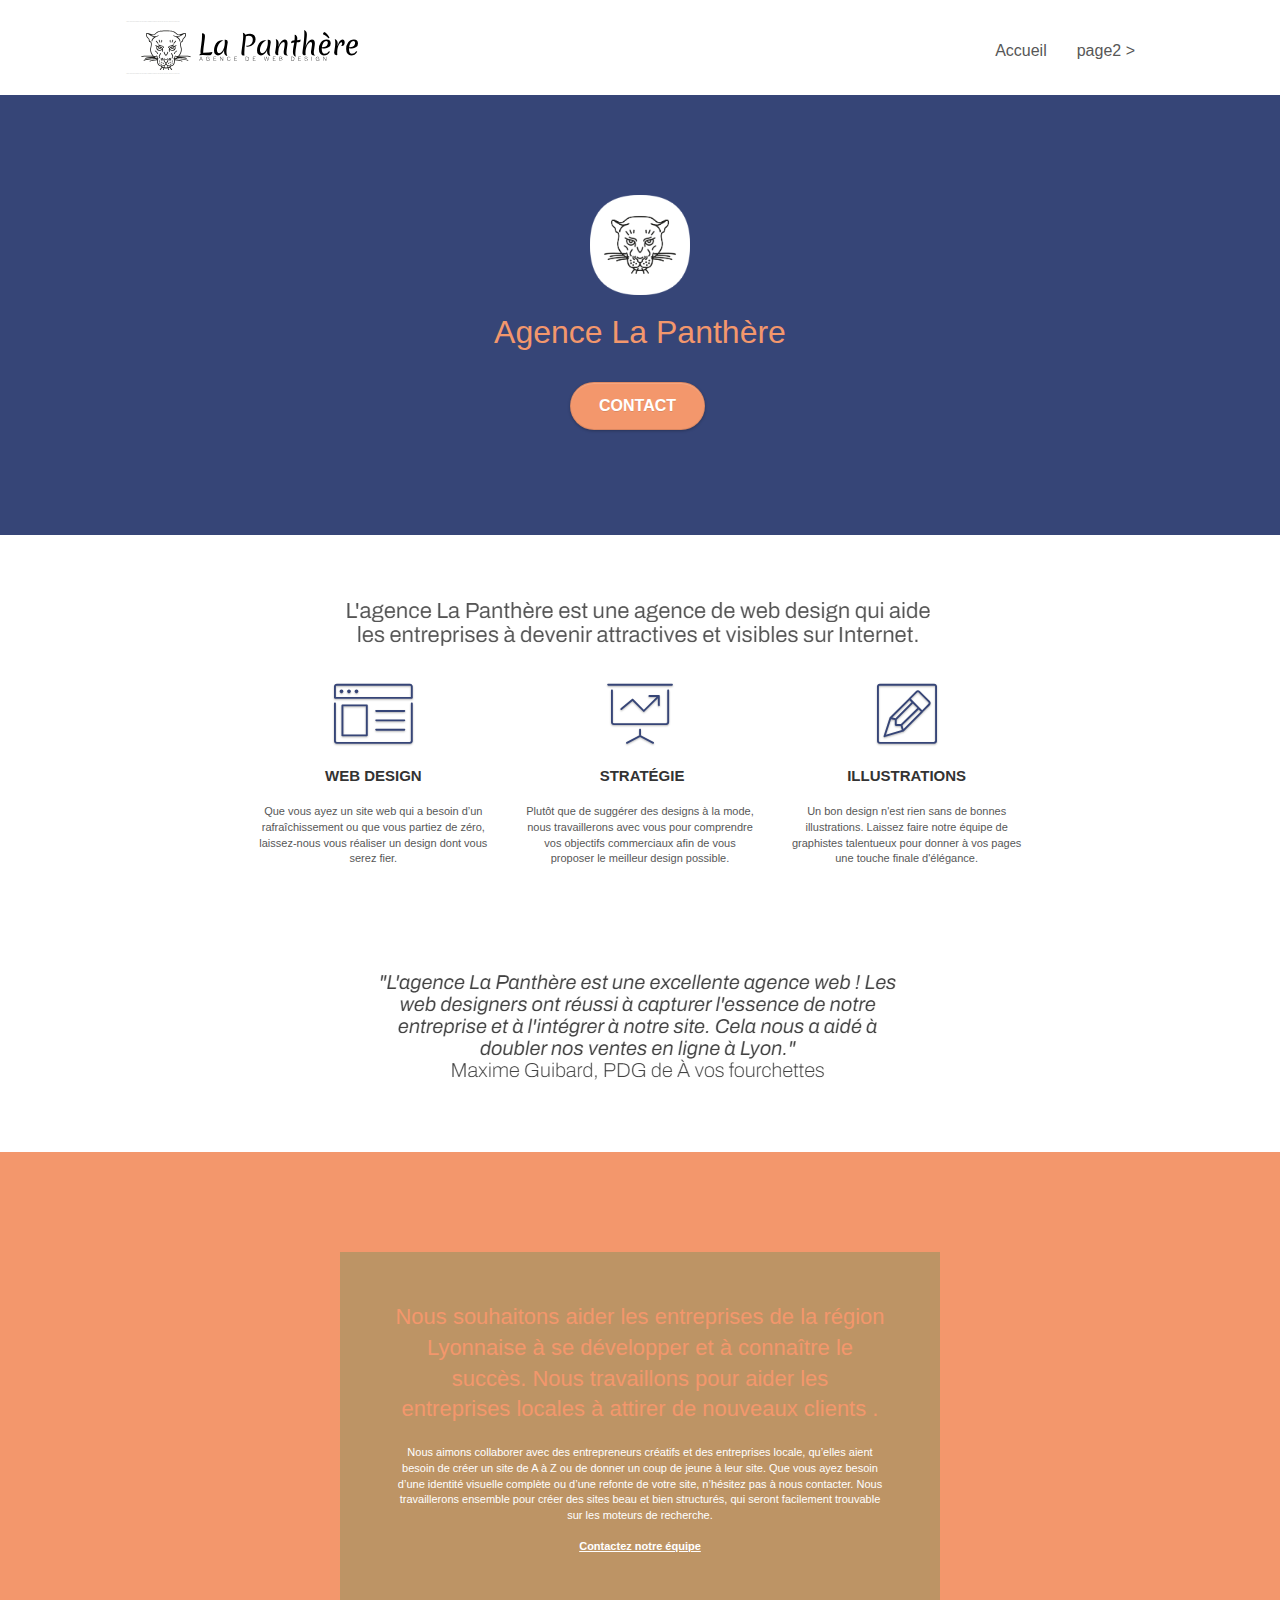
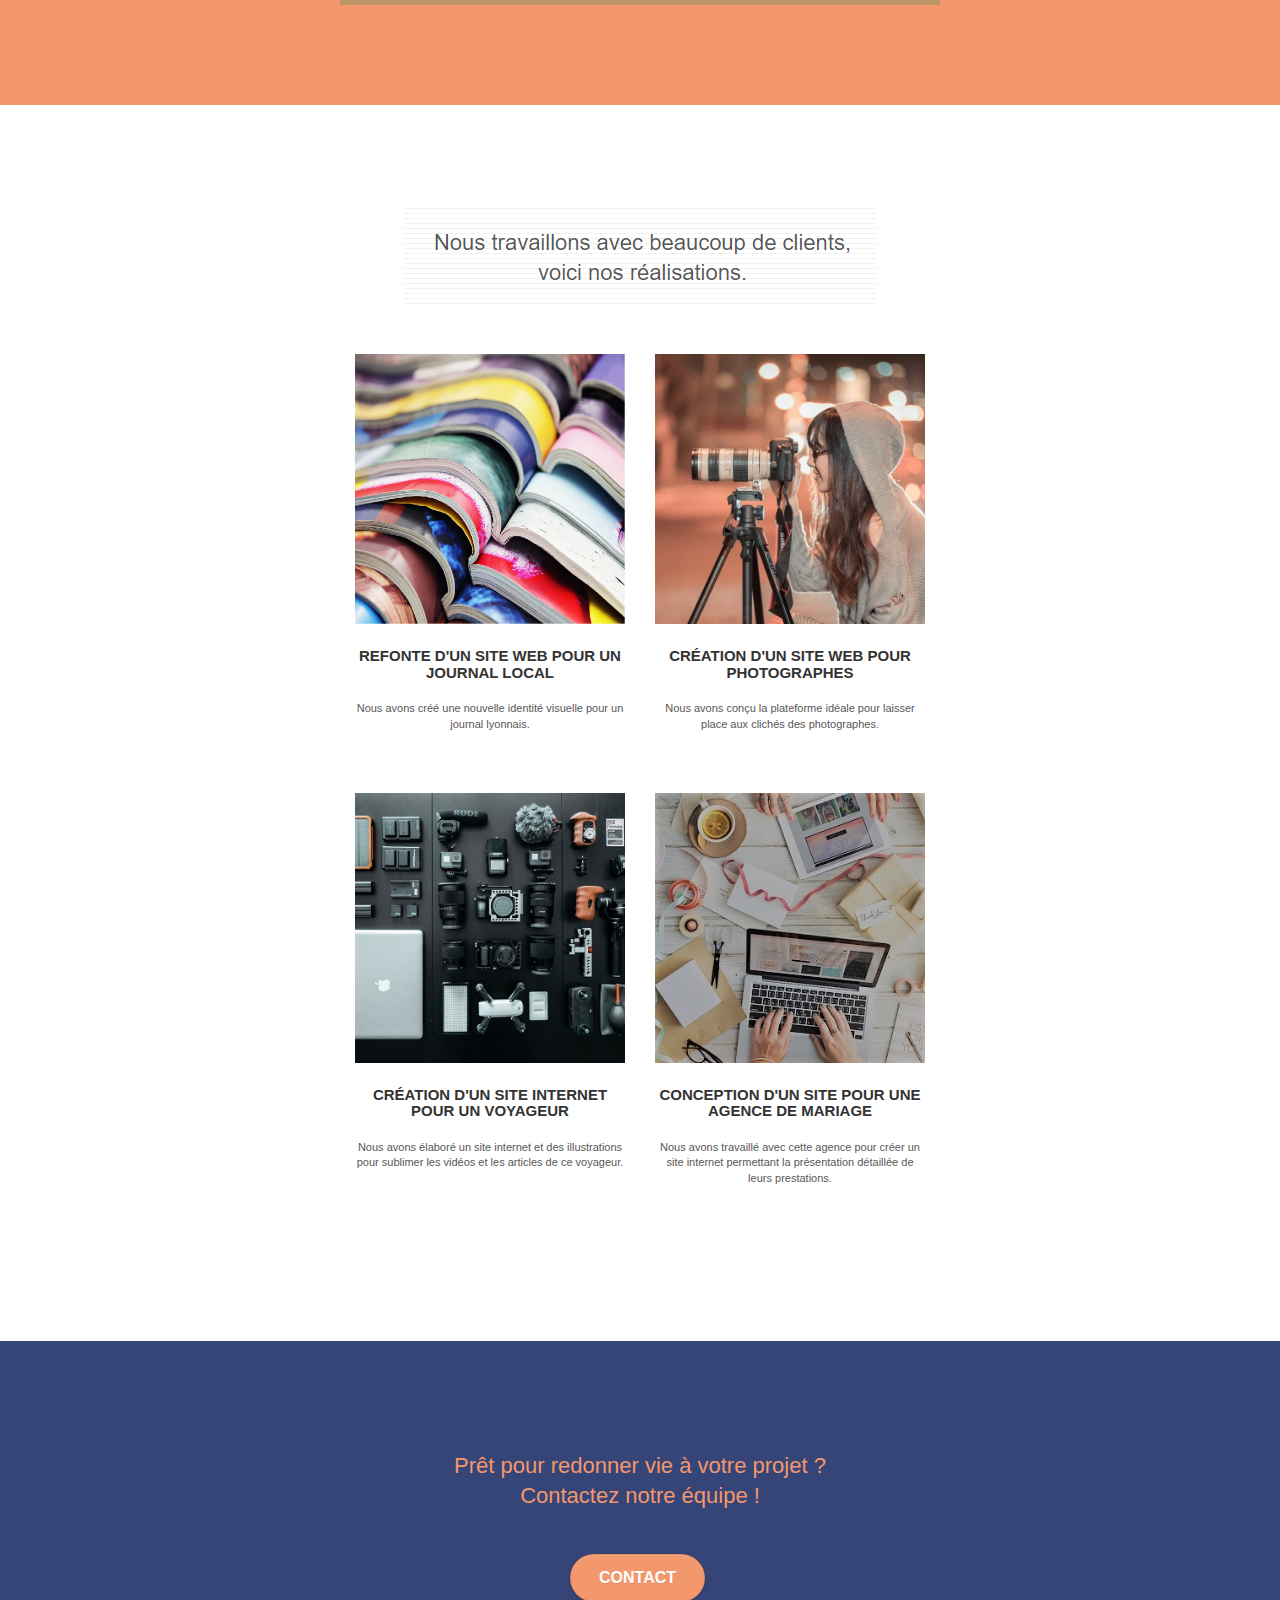
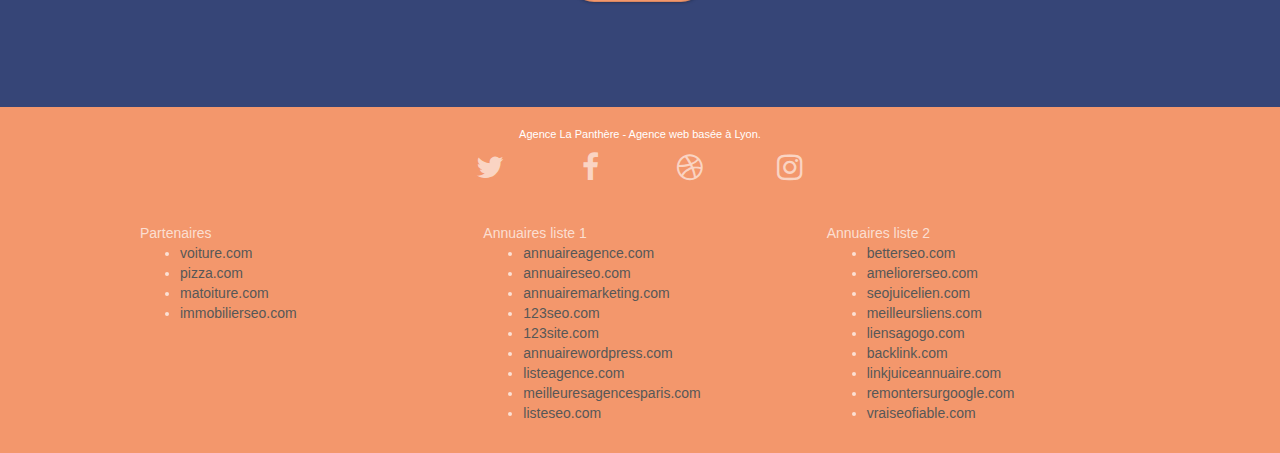
==== commit 45a1b168: "Modification organisation racine" ====
--- a/index.html
+++ b/index.html
@@ -1,27 +1,19 @@
 <!doctype html>
-<html lang="Default">
+<html lang="fr">
 <head>
     <meta charset="utf-8">
     <meta name="keywords" content="seo, google, site web, site internet, agence design paris, agence design, agence design,agence design,agence design,agence design,agence design,agence design,agence design,agence design">
     <meta name="description" content="">
     <meta name="viewport" content="width=device-width, initial-scale=1.0, viewport-fit=cover">
-    <link rel="shortcut icon" type="image/png" href="favicon.jpg">
-    
-	<link rel="stylesheet" type="text/css" href="./css/bootstrap.css">
-	<link rel="stylesheet" type="text/css" href="style.css">
-	<link rel="stylesheet" type="text/css" href="./css/font-awesome.css">
-	<link rel="stylesheet" type="text/css" href="./css/et-line.css">
-	
-    
-	<script src="./js/jquery-2.1.0.js"></script>
-	<script src="./js/bootstrap.js"></script>
-	<script src="./js/blocs.js"></script>
-	<script src="./js/jquery.touchSwipe.js" defer></script>
-	<script src="./js/gmaps.js"></script>
+    <link rel="shortcut icon" type="image/png" href="img/favicon.jpg">
+    
+	<link rel="stylesheet" type="text/css" href="css/bootstrap.css">
+	<link rel="stylesheet" type="text/css" href="css/style.css">
+	<link rel="stylesheet" type="text/css" href="css/font-awesome.css">
+	<link rel="stylesheet" type="text/css" href="css/et-line.css">
 
     <title>.</title>
 
-    
 <!-- Analytics -->
  
 <!-- Analytics END -->
@@ -295,6 +287,10 @@
 </div>
 <!-- Principal conteneur END -->
     
-
+	<script src="./js/jquery-2.1.0.js"></script>
+	<script src="./js/bootstrap.js"></script>
+	<script src="./js/blocs.js"></script>
+	<script src="./js/jquery.touchSwipe.js" defer></script>
+	<script src="./js/gmaps.js"></script>
 </body>
 </html>
--- a/css/style.css
+++ b/css/style.css
@@ -0,0 +1,1042 @@
+body {
+    margin: 0;
+    padding: 0;
+    background: #FFF;
+    overflow-x: hidden;
+    -webkit-font-smoothing: antialiased;
+    -moz-osx-font-smoothing: grayscale;
+}
+
+a,
+button {
+    transition: all .3s ease-in-out;
+    outline: none!important;
+}
+
+a:hover {
+    text-decoration: none;
+    cursor: pointer;
+}
+
+#page-loading-blocs-notifaction {
+    position: fixed;
+    top: 0;
+    bottom: 0;
+    width: 100%;
+    z-index: 100000;
+    background: #FFFFFF url("img/pageload-spinner.gif") no-repeat center center;
+}
+
+.bloc {
+    width: 100%;
+    clear: both;
+    background: 50% 50% no-repeat;
+    padding: 0 50px;
+    -webkit-background-size: cover;
+    -moz-background-size: cover;
+    -o-background-size: cover;
+    background-size: cover;
+    position: relative;
+}
+
+.bloc .container {
+    padding-left: 0;
+    padding-right: 0;
+}
+
+.bloc-lg {
+    padding: 100px 50px;
+}
+
+.bloc-md {
+    padding: 50px;
+}
+
+.bloc-sm {
+    padding: 20px 50px;
+}
+
+.bg-center,
+.bg-l-edge,
+.bg-r-edge,
+.bg-t-edge,
+.bg-b-edge,
+.bg-tl-edge,
+.bg-bl-edge,
+.bg-tr-edge,
+.bg-br-edge,
+.bg-repeat {
+    -webkit-background-size: auto!important;
+    -moz-background-size: auto!important;
+    -o-background-size: auto!important;
+    background-size: auto!important;
+}
+
+.bg-repeat {
+    background: repeat;
+}
+
+.bg-t-edge {
+    background: top no-repeat;
+}
+
+.bloc-bg-texture::before {
+    content: "";
+    background-size: 2px 2px;
+    position: absolute;
+    top: 0;
+    bottom: 0;
+    left: 0;
+    right: 0;
+}
+
+.texture-paper::before {
+    background: url("img/texture-paper.png");
+    background-size: 280px 280px;
+}
+
+.b-parallax {
+    background-attachment: fixed;
+}
+
+.d-bloc {
+    color: rgba(255, 255, 255, .7);
+}
+
+.d-bloc button:hover {
+    color: rgba(255, 255, 255, .9);
+}
+
+.d-bloc .icon-round,
+.d-bloc .icon-square,
+.d-bloc .icon-rounded,
+.d-bloc .icon-semi-rounded-a,
+.d-bloc .icon-semi-rounded-b {
+    border-color: rgba(255, 255, 255, .9);
+}
+
+.d-bloc .divider-h span {
+    border-color: rgba(255, 255, 255, .2);
+}
+
+.d-bloc .a-btn,
+.d-bloc .navbar a,
+.d-bloc .navbar-brand,
+.d-bloc a .icon-sm,
+.d-bloc a .icon-md,
+.d-bloc a .icon-lg,
+.d-bloc a .icon-xl,
+.d-bloc h1 a,
+.d-bloc h2 a,
+.d-bloc h3 a,
+.d-bloc h4 a,
+.d-bloc h5 a,
+.d-bloc h6 a,
+.d-bloc p a {
+    color: rgba(255, 255, 255, .6);
+}
+
+.d-bloc .a-btn:hover,
+.d-bloc .navbar a:hover,
+.d-bloc .navbar-brand:hover,
+.d-bloc a:hover .icon-sm,
+.d-bloc a:hover .icon-md,
+.d-bloc a:hover .icon-lg,
+.d-bloc a:hover .icon-xl,
+.d-bloc h1 a:hover,
+.d-bloc h2 a:hover,
+.d-bloc h3 a:hover,
+.d-bloc h4 a:hover,
+.d-bloc h5 a:hover,
+.d-bloc h6 a:hover,
+.d-bloc p a:hover {
+    color: rgba(255, 255, 255, 1);
+}
+
+.d-bloc .navbar-toggle .icon-bar {
+    background: rgba(255, 255, 255, 1);
+}
+
+.d-bloc .btn-wire,
+.d-bloc .btn-wire:hover {
+    color: rgba(255, 255, 255, 1);
+    border-color: rgba(255, 255, 255, 1);
+}
+
+.d-bloc .panel {
+    color: rgba(0, 0, 0, .5);
+}
+
+.d-bloc .panel button:hover {
+    color: rgba(0, 0, 0, .7);
+}
+
+.d-bloc .panel icon {
+    border-color: rgba(0, 0, 0, .7);
+}
+
+.d-bloc .panel .divider-h span {
+    border-color: rgba(0, 0, 0, .1);
+}
+
+.d-bloc .panel .a-btn {
+    color: rgba(0, 0, 0, .6);
+}
+
+.d-bloc .panel .a-btn:hover {
+    color: rgba(0, 0, 0, 1);
+}
+
+.d-bloc .panel .btn-wire,
+.d-bloc .panel .btn-wire:hover {
+    color: rgba(0, 0, 0, .7);
+    border-color: rgba(0, 0, 0, .3);
+}
+
+.d-bloc .panel,
+.l-bloc {
+    color: rgba(0, 0, 0, .5);
+}
+
+.d-bloc .panel button:hover,
+.l-bloc button:hover {
+    color: rgba(0, 0, 0, .7);
+}
+
+.l-bloc .icon-round,
+.l-bloc .icon-square,
+.l-bloc .icon-rounded,
+.l-bloc .icon-semi-rounded-a,
+.l-bloc .icon-semi-rounded-b {
+    border-color: rgba(0, 0, 0, .7);
+}
+
+.d-bloc .panel .divider-h span,
+.l-bloc .divider-h span {
+    border-color: rgba(0, 0, 0, .1);
+}
+
+.d-bloc .panel .a-btn,
+.l-bloc .a-btn,
+.l-bloc .navbar a,
+.l-bloc .navbar-brand,
+.l-bloc a .icon-sm,
+.l-bloc a .icon-md,
+.l-bloc a .icon-lg,
+.l-bloc a .icon-xl,
+.l-bloc h1 a,
+.l-bloc h2 a,
+.l-bloc h3 a,
+.l-bloc h4 a,
+.l-bloc h5 a,
+.l-bloc h6 a,
+.l-bloc p a {
+    color: rgba(0, 0, 0, .6);
+}
+
+.d-bloc .panel .a-btn:hover,
+.l-bloc .a-btn:hover,
+.l-bloc .navbar a:hover,
+.l-bloc .navbar-brand:hover,
+.l-bloc a:hover .icon-sm,
+.l-bloc a:hover .icon-md,
+.l-bloc a:hover .icon-lg,
+.l-bloc a:hover .icon-xl,
+.l-bloc h1 a:hover,
+.l-bloc h2 a:hover,
+.l-bloc h3 a:hover,
+.l-bloc h4 a:hover,
+.l-bloc h5 a:hover,
+.l-bloc h6 a:hover,
+.l-bloc p a:hover {
+    color: rgba(0, 0, 0, 1);
+}
+
+.l-bloc .navbar-toggle .icon-bar {
+    color: rgba(0, 0, 0, .6);
+}
+
+.d-bloc .panel .btn-wire,
+.d-bloc .panel .btn-wire:hover,
+.l-bloc .btn-wire,
+.l-bloc .btn-wire:hover {
+    color: rgba(0, 0, 0, .7);
+    border-color: rgba(0, 0, 0, .3);
+}
+
+.voffset {
+    margin-top: 30px;
+}
+
+.voffset-lg {
+    margin-top: 80px;
+}
+
+.row-no-gutters {
+    margin-right: 0;
+    margin-left: 0;
+}
+
+.row.row-no-gutters > [class^="col-"],
+.row.row-no-gutters > [class*=" col-"] {
+    padding-right: 0;
+    padding-left: 0;
+}
+
+#bloc-1-hero h1 {
+    font-size: 32px;
+}
+
+.navbar {
+    margin-bottom: 0;
+    z-index: 1;
+}
+
+.navbar-brand {
+    height: auto;
+    padding: 3px 15px;
+    font-size: 25px;
+    font-weight: normal;
+    font-weight: 600;
+    line-height: 44px;
+}
+
+.navbar-brand img {
+    max-height: 200px;
+    margin: 0 5px 0 0;
+    display: inline;
+}
+
+.navbar-brand img[src$=svg] {
+    min-width: 100px;
+}
+
+.nav-center .navbar-brand img {
+    margin: 0;
+}
+
+.navbar .nav {
+    padding-top: 2px;
+    margin-right: -16px;
+    float: right;
+    z-index: 1;
+}
+
+.nav > li {
+    float: left;
+    margin-top: 4px;
+    font-size: 16px;
+}
+
+.navbar-nav .open .dropdown-menu > li > a {
+    text-align: inherit;
+}
+
+.nav > li a:hover,
+.nav > li a:focus {
+    background: transparent;
+}
+
+.navbar-toggle {
+    margin: 10px 10px 0 0;
+    border: 0px;
+}
+
+.navbar-toggle:hover {
+    background: transparent!important;
+}
+
+.navbar-toggle .icon-bar {
+    background-color: rgba(0, 0, 0, .5);
+    width: 26px;
+}
+
+.nav-invert .navbar .nav {
+    float: left;
+}
+
+.nav-invert .navbar-header,
+.nav-invert .navbar-brand {
+    float: right;
+    position: relative;
+    z-index: 2;
+}
+
+@media (min-width: 768px) {
+    .site-navigation {
+        position: absolute;
+        top: 50%;
+        right: 20px;
+        transform: translate(0, -50%);
+        -webkit-transform: translateY(-50%);
+    }
+    .nav > li .dropdown-menu a,
+    .nav > li .dropdown-menu a:hover {
+        color: #484848;
+    }
+    .nav-invert .site-navigation {
+        left: 0;
+        right: 0;
+    }
+    .nav-center {
+        text-align: center;
+    }
+    .nav-center .navbar-header {
+        width: 100%;
+    }
+    .nav-center .navbar-header,
+    .nav-center .navbar-brand,
+    .nav-center .nav > li {
+        float: none;
+        display: inline-block;
+    }
+    .nav-center .site-navigation {
+        position: relative;
+        width: 100%;
+        right: 0;
+        margin-right: 0px;
+        margin-top: 20px;
+    }
+    .nav-center.mini-nav .navbar-toggle {
+        float: none;
+        margin: 10px auto 0;
+    }
+}
+
+.nav > li > .dropdown a {
+    background: none!important;
+    display: block;
+    padding: 14px 15px;
+}
+
+nav .caret {
+    margin: 0 5px;
+}
+
+.dropdown-menu .dropdown-menu {
+    top: -8px;
+    left: 100%;
+}
+
+.dropdown-menu .dropmenu-flow-right {
+    top: 100%;
+    left: 0;
+    margin-left: -1px;
+    border-top-left-radius: 0;
+    border-top-right-radius: 0;
+}
+
+.dropdown-menu .dropdown span {
+    border: 4px solid black;
+    border-top-color: transparent;
+    border-right-color: transparent;
+    border-bottom-color: transparent;
+    margin: 6px -5px 0 0!important;
+    float: right;
+}
+
+.mg-md {
+    margin-top: 10px;
+    margin-bottom: 20px;
+}
+
+.mg-lg {
+    margin-top: 10px;
+    margin-bottom: 40px;
+}
+
+.btn {
+    margin: 0 5px 5px 0;
+}
+
+.btn.pull-right {
+    margin: 0 0 5px 5px;
+}
+
+.btn-d,
+.btn-d:hover,
+.btn-d:focus {
+    color: #FFF;
+    background: rgba(0, 0, 0, .3);
+}
+
+button {
+    outline: none!important;
+}
+
+.btn-rd {
+    border-radius: 40px;
+}
+
+.btn-clean {
+    border: 1px solid rgba(0, 0, 0, .08);
+    border-bottom-color: rgba(0, 0, 0, .1);
+    text-shadow: 0 1px 0 rgba(0, 0, 1, .1);
+    box-shadow: 0 1px 3px rgba(0, 0, 1, .25), inset 0 1px 0 0 rgba(255, 255, 255, .15);
+}
+
+.icon-md {
+    font-size: 30px!important;
+}
+
+.icon-lg {
+    font-size: 60px!important;
+}
+
+.sm-shadow {
+    text-shadow: 0 1px 2px rgba(0, 0, 0, .3);
+}
+
+.panel-sq,
+.panel-sq .panel-heading,
+.panel-sq .panel-footer {
+    border-radius: 0;
+}
+
+.panel-rd {
+    border-radius: 30px;
+}
+
+.panel-rd .panel-heading {
+    border-radius: 29px 29px 0 0;
+}
+
+.panel-rd .panel-footer {
+    border-radius: 0 0 29px 29px;
+}
+
+.form-control {
+    border-color: rgba(0, 0, 0, .1);
+    box-shadow: none;
+}
+
+.scrollToTop {
+    width: 40px;
+    height: 40px;
+    position: fixed;
+    bottom: 20px;
+    right: 20px;
+    opacity: 0;
+    z-index: 500;
+    transition: all .3s ease-in-out;
+}
+
+.scrollToTop span {
+    margin-top: 6px;
+}
+
+.showScrollTop {
+    font-size: 14px;
+    opacity: 1;
+}
+
+a[data-lightbox] {
+    position: relative;
+    display: block;
+    text-align: center;
+}
+
+a[data-lightbox]:hover::before {
+    content: "+";
+    font-family: "HelveticaNeue-Light", "Helvetica Neue Light", "Helvetica Neue", Helvetica, Arial;
+    font-size: 32px;
+    width: 50px;
+    height: 50px;
+    margin-left: -25px;
+    border-radius: 50%;
+    background: rgba(0, 0, 0, .6);
+    color: #FFF;
+    font-weight: 100;
+    z-index: 1;
+    position: absolute;
+    top: 50%;
+    transform: translateY(-50%);
+    -webkit-transform: translateY(-50%);
+}
+
+a[data-lightbox]:hover img {
+    opacity: 0.6;
+    -webkit-animation-fill-mode: none;
+    animation-fill-mode: none;
+}
+
+#lightbox-modal {
+    display: flex;
+    align-items: center;
+}
+
+#lightbox-modal .modal-dialog {
+    width: 90%;
+    max-width: 900px;
+    margin: 0 auto 0;
+}
+
+#lightbox-modal .modal-dialog img {
+    max-height: 90vh;
+    margin: 0 auto;
+}
+
+.lightbox-caption {
+    padding: 20px;
+    color: #FFF;
+    background: rgba(0, 0, 0, .5);
+    position: absolute;
+    left: 15px;
+    right: 15px;
+    bottom: 5px;
+}
+
+.close-lightbox {
+    color: #FFF;
+    font-size: 30px;
+    position: absolute;
+    top: 20px;
+    right: 20px;
+    z-index: 20;
+    background: rgba(0, 0, 0, .5);
+    border: none;
+    line-height: 30px;
+    padding: 0 9px 5px;
+    opacity: 0.3;
+}
+
+.close-lightbox:hover,
+.next-lightbox:hover,
+.prev-lightbox:hover {
+    opacity: 1.0;
+    color: #FFF;
+}
+
+.next-lightbox,
+.prev-lightbox {
+    font-size: 20px;
+    color: rgba(255, 255, 255, .9);
+    background: rgba(0, 0, 0, .5);
+    transition: all .2s ease-in-out;
+    position: absolute;
+    top: 45%;
+    z-index: 1;
+    opacity: 0.4;
+}
+
+.next-lightbox {
+    padding: 6px 8px 1px 13px;
+    right: 25px;
+}
+
+.prev-lightbox {
+    padding: 6px 13px 1px 10px;
+    left: 25px;
+}
+
+.snapshot-lb .modal-body {
+    padding-bottom: 45px;
+}
+
+.snapshot-lb .lightbox-caption {
+    padding: 0;
+    color: rgba(0, 0, 0, .5);
+    background: none;
+}
+
+h1,
+h2,
+h3,
+h4,
+h5,
+h6,
+p,
+label,
+.btn,
+a {
+    font-family: "helvetica";
+    font-weight: 400;
+    color: #575757!important;
+}
+
+.container {
+    max-width: 1000px;
+}
+
+.hero-bloc-text {
+    font-size: 38px;
+}
+
+.hero-bloc-text-sub {
+    font-size: 36px;
+}
+
+.statement-bloc-text {
+    line-height: 26px;
+    font-style: italic;
+    font-size: 20px;
+    text-align: center;
+    font-weight: lighter;
+    max-width: 520px;
+    margin: auto auto auto auto;
+}
+
+p {
+    font-size: 11px;
+}
+
+.tight-width-whitespace {
+    max-width: 600px;
+    margin: auto auto auto auto;
+}
+
+.h1 {
+    font-size: 20px;
+    font-family: "Open Sans";
+}
+
+.cta-hero {
+    margin-top: 22px;
+    color: #FFFFFF!important;
+    text-transform: uppercase;
+    padding: 12px 28px 12px 28px;
+    font-size: 16px;
+    font-weight: 700;
+}
+
+.social {
+    max-width: 400px;
+    margin: auto auto auto auto;
+}
+
+h2 {
+    font-size: 22px;
+    line-height: 1.4em;
+}
+
+h3 {
+    font-size: 15px;
+    text-transform: uppercase;
+    font-weight: 700;
+    color: #333333!important;
+}
+
+.med-width-whitespace {
+    max-width: 800px;
+    margin: auto auto auto auto;
+    box-shadow: 0px 0px 0px #000000;
+}
+
+h1 {
+    color: #333333!important;
+}
+
+h4 {
+    color: #333333!important;
+}
+
+.icons {
+    margin-bottom: 14px;
+    margin-top: 24px;
+}
+
+.white {
+    color: #FFFFFF!important;
+}
+
+.portfolio-thumb {
+    margin-bottom: 24px;
+}
+
+.portfolio-row {
+    margin-bottom: 44px;
+    margin-top: 50px;
+}
+
+.avatar {
+    box-shadow: 0px 4px 9px rgba(0, 0, 0, 0.3);
+}
+
+.black-background {
+    background-color: rgba(165, 147, 99, 0.7);
+    padding: 40px 40px 40px 40px;
+}
+
+.bold-link {
+    font-weight: 900;
+    text-decoration: underline!important;
+}
+
+.bgc-white {
+    background-color: #FFFFFF;
+}
+
+.bgc-dark-slate-blue {
+    background-color: #364577;
+}
+
+.bgc-atomic-tangerine {
+    background-color: #F3976C;
+}
+
+.tc-white {
+    color: #F3976C!important;
+}
+
+.btn-atomic-tangerine {
+    background: #F3976C;
+    color: #FFFFFF!important;
+}
+
+.btn-atomic-tangerine:hover {
+    background: #c27956!important;
+    color: #FFFFFF!important;
+}
+
+.ltc-white {
+    color: #FFFFFF!important;
+}
+
+.ltc-white:hover {
+    color: #cccccc!important;
+}
+
+.ltc-atomic-tangerine {
+    color: #F3976C!important;
+}
+
+.ltc-atomic-tangerine:hover {
+    color: #c27956!important;
+}
+
+.icon-dark-slate-blue {
+    color: #364577!important;
+    border-color: #364577!important;
+}
+
+.bg-dots-bg {
+    background-image: url("img/dots-bg.png");
+}
+
+.bg-lines-h2-bg {
+    background-image: url("img/lines-h2-bg.png");
+}
+
+.bg-banniere {
+    background-image: url("img/agence-la-panthere.jpg");
+}
+
+.bg-presentation {
+    background-image: url("img/image-de-presentation.bmp");
+}
+
+@media (max-width: 1024px) {
+    .bloc {
+        padding-left: 20px;
+        padding-right: 20px;
+    }
+    .bloc.full-width-bloc,
+    .bloc-tile-2.full-width-bloc .container,
+    .bloc-tile-3.full-width-bloc .container,
+    .bloc-tile-4.full-width-bloc .container {
+        padding-left: 0;
+        padding-right: 0;
+    }
+}
+
+@media (max-width: 992px) and (min-width: 768px) {
+    .navbar .nav {
+        max-width: 80%
+    }
+    .nav-center.navbar .nav {
+        max-width: 100%
+    }
+}
+
+@media only screen and (min-device-width: 768px) and (max-device-width: 1024px) and (orientation: landscape) {
+    .b-parallax {
+        background-attachment: scroll;
+    }
+}
+
+@media only screen and (min-device-width: 1024px) and (max-device-width: 1366px) and (-webkit-min-device-pixel-ratio: 1.5) {
+    .b-parallax {
+        background-attachment: scroll;
+    }
+}
+
+@media (max-width: 991px) {
+    .container {
+        width: 100%;
+    }
+    .b-parallax {
+        background-attachment: scroll;
+    }
+    .page-container,
+    #hero-bloc {
+        overflow-x: hidden;
+        position: relative;
+    }
+    .bloc {
+        padding-left: constant(safe-area-inset-left);
+        padding-right: constant(safe-area-inset-right);
+    }
+    .bloc-group,
+    .bloc-group .bloc {
+        display: block;
+        width: 100%;
+    }
+    .bloc-fill-screen .fill-bloc-top-edge,
+    .bloc-fill-screen .fill-bloc-bottom-edge {
+        padding: 0 20px;
+        padding-left: constant(safe-area-inset-left);
+        padding-right: constant(safe-area-inset-right);
+    }
+}
+
+@media (max-width: 767px) {
+    .page-container {
+        overflow-x: hidden;
+        position: relative;
+    }
+    h1,
+    h2,
+    h3,
+    h4,
+    h5,
+    h6,
+    p,
+    #disqus_thread {
+        padding-left: 10px!important;
+        padding-right: 10px!important;
+    }
+    .b-parallax {
+        background-attachment: scroll;
+    }
+    .navbar .nav {
+        padding-top: 0;
+        border-top: 1px solid rgba(0, 0, 0, .2);
+        float: none!important;
+    }
+    .navbar.row {
+        margin-left: 0;
+        margin-right: 0;
+    }
+    .site-navigation {
+        position: inherit;
+        transform: none;
+        -webkit-transform: none;
+        -ms-transform: none;
+    }
+    .nav > li {
+        margin-top: 0;
+        border-bottom: 1px solid rgba(0, 0, 0, .1);
+        background: rgba(0, 0, 0, .05);
+        text-align: left;
+        padding-left: 15px;
+        width: 100%;
+    }
+    .nav > li:hover {
+        background: rgba(0, 0, 0, .08);
+    }
+    .dropdown .dropdown a .caret {
+        float: none;
+        margin: 5px 0 0 10px!important;
+        border: 4px solid black;
+        border-bottom-color: transparent;
+        border-right-color: transparent;
+        border-left-color: transparent;
+    }
+    #hero-bloc .navbar .nav {
+        background: rgba(0, 0, 0, .8);
+    }
+    #hero-bloc .navbar .nav a {
+        color: rgba(255, 255, 255, .6);
+    }
+    .hero {
+        padding: 50px 0;
+    }
+    .hero-nav {
+        left: -1px;
+        right: -1px;
+    }
+    .navbar-collapse {
+        padding: 0;
+        overflow-x: hidden;
+        -webkit-box-shadow: none;
+        box-shadow: none;
+    }
+    .navbar-brand img {
+        max-height: 40px;
+        width: auto;
+    }
+    .nav-invert .navbar-header {
+        float: none;
+        width: 100%;
+    }
+    .nav-invert .navbar-toggle {
+        float: left;
+        margin-left: 10px;
+    }
+    .bloc {
+        padding-left: 0;
+        padding-right: 0;
+    }
+    .bloc-xxl,
+    .bloc-xl,
+    .bloc-lg {
+        padding: 40px 0;
+    }
+    .bloc-sm,
+    .bloc-md {
+        padding-left: 0;
+        padding-right: 0;
+    }
+    .bloc-tile-2 .container,
+    .bloc-tile-3 .container,
+    .bloc-tile-4 .container,
+    .bloc-fill-screen .fill-bloc-top-edge,
+    .bloc-fill-screen .fill-bloc-bottom-edge {
+        padding-left: 0;
+        padding-right: 0;
+    }
+    .a-block {
+        padding: 0 10px;
+    }
+    .btn-dwn {
+        display: none;
+    }
+    .voffset {
+        margin-top: 5px;
+    }
+    .voffset-md {
+        margin-top: 20px;
+    }
+    .voffset-lg {
+        margin-top: 30px;
+    }
+    form {
+        padding: 5px;
+    }
+    .close-lightbox {
+        display: inline-block;
+    }
+    .blocsapp-device-iphone5 {
+        background-size: 216px 425px;
+        padding-top: 60px;
+        width: 216px;
+        height: 425px;
+    }
+    .blocsapp-device-iphone5 img {
+        width: 180px;
+        height: 320px;
+    }
+}
+
+@media (max-width: 400px) {
+    .bloc {
+        padding-left: 0;
+        padding-right: 0;
+    }
+}
+
+@media (max-width: 767px) {
+    .bloc-mob-center-text {
+        text-align: center;
+    }
+}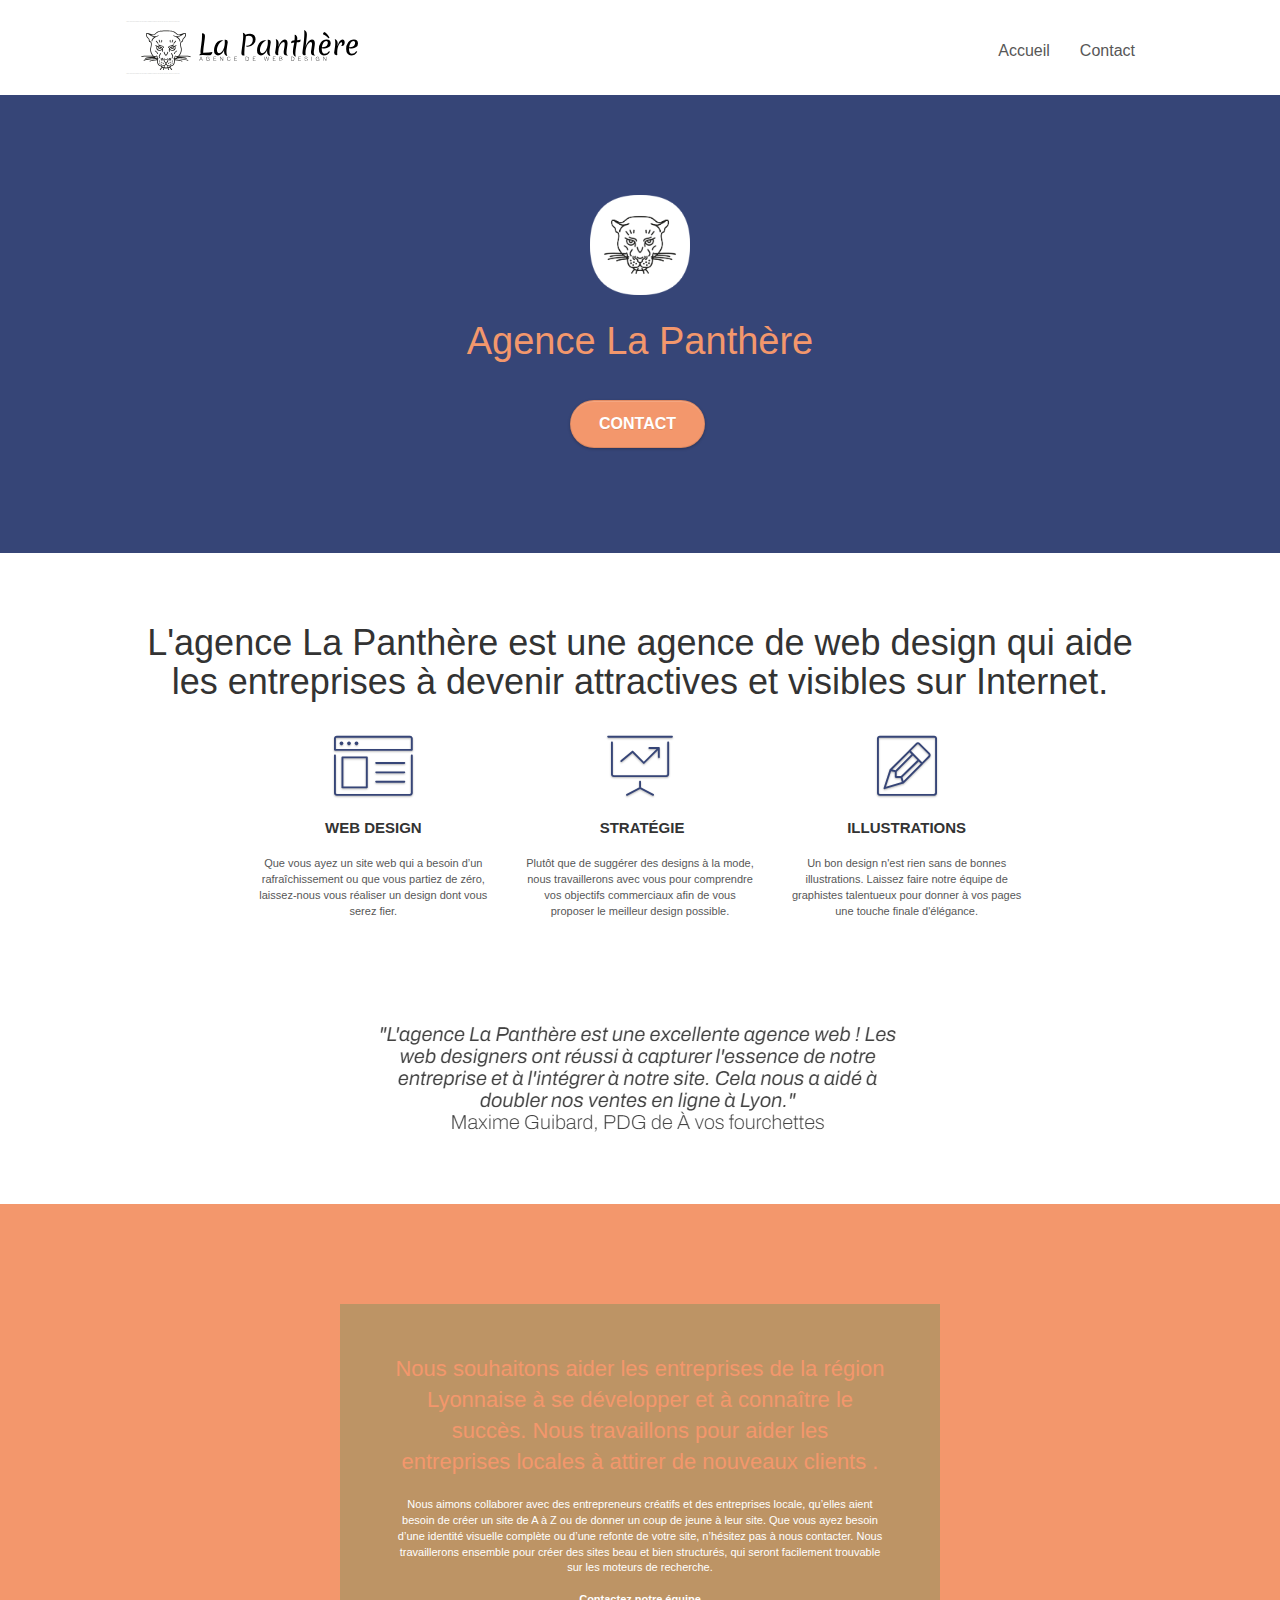
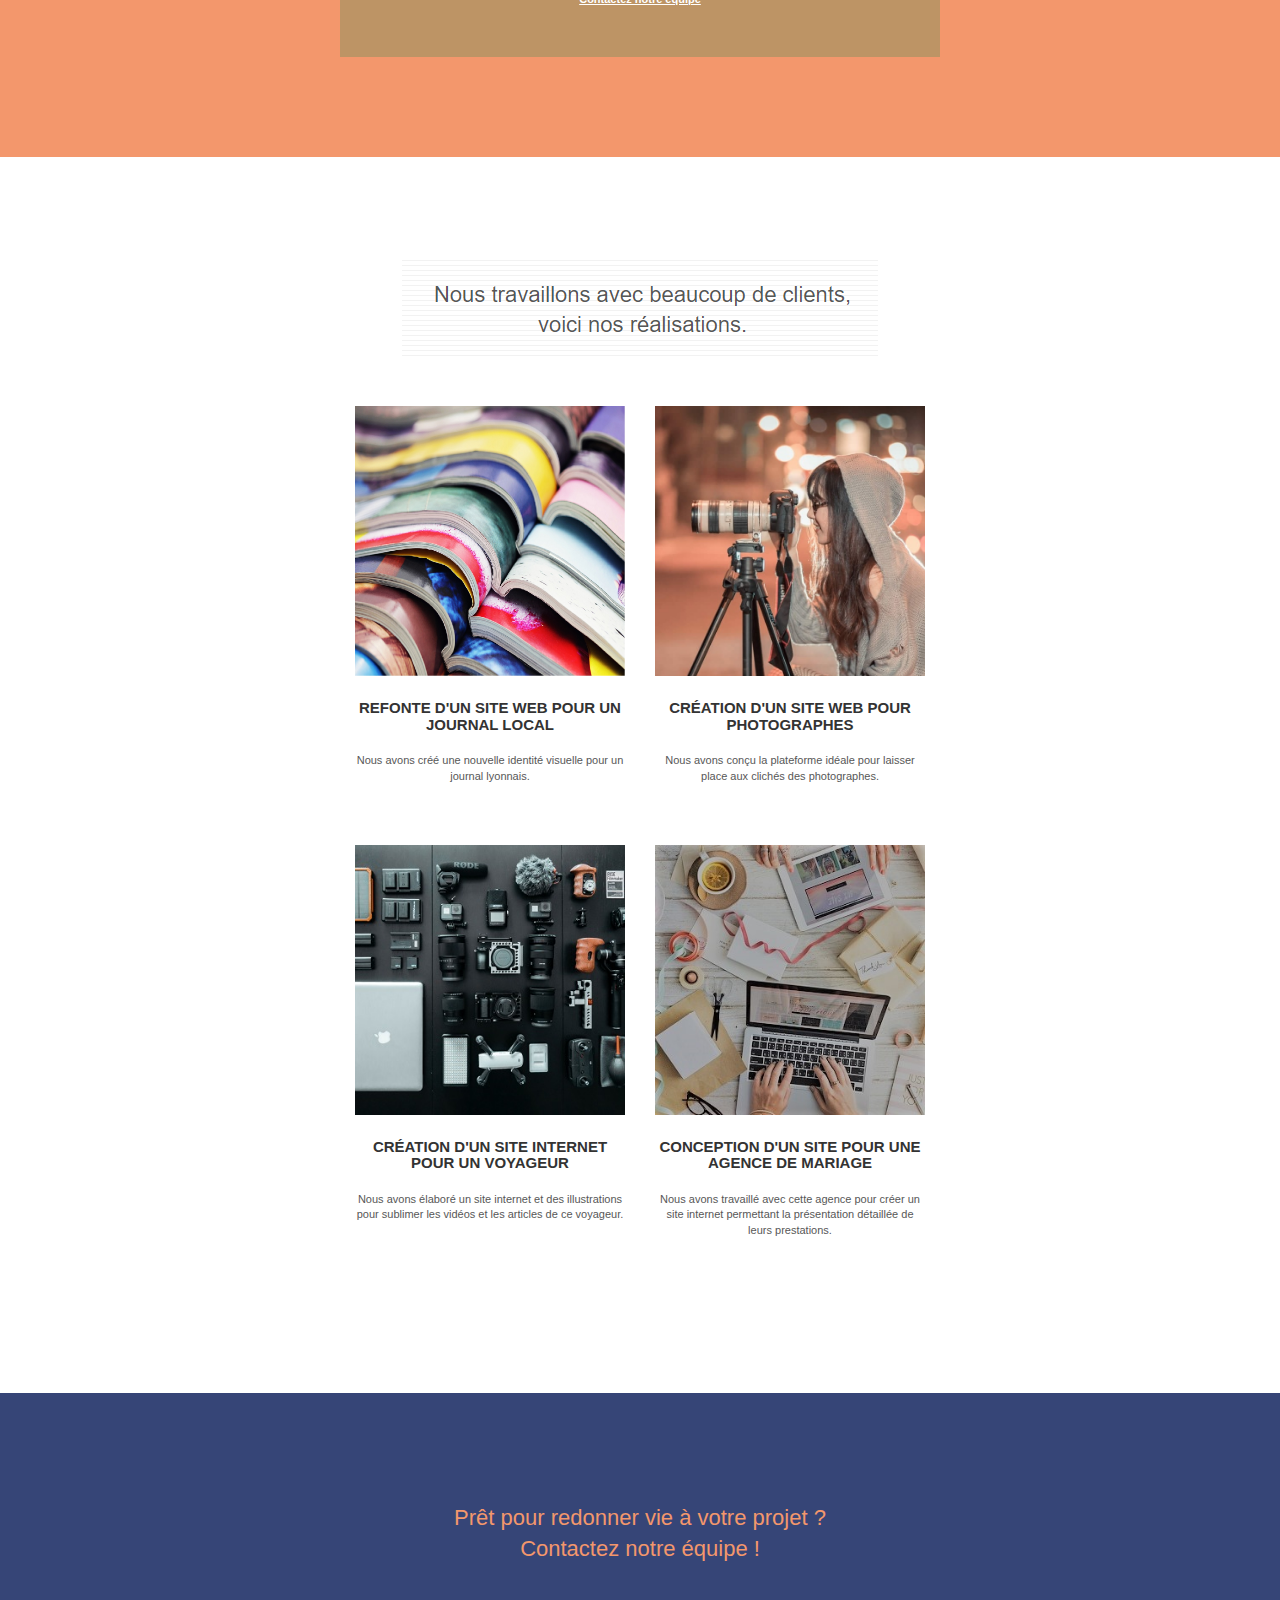
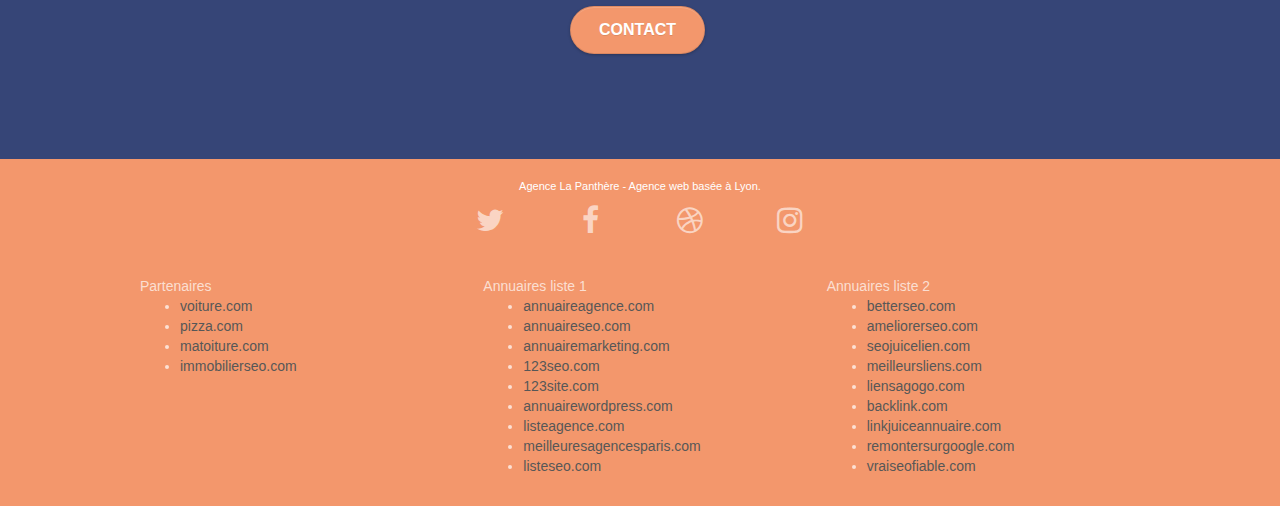
==== commit 7578d224: "Modification SEO & accessibilité" ====
--- a/index.html
+++ b/index.html
@@ -2,7 +2,7 @@
 <html lang="fr">
 <head>
     <meta charset="utf-8">
-    <meta name="keywords" content="seo, google, site web, site internet, agence design paris, agence design, agence design,agence design,agence design,agence design,agence design,agence design,agence design,agence design">
+    <meta name="keywords" content="seo, google, site web, site internet, agence design paris, agence design">
     <meta name="description" content="">
     <meta name="viewport" content="width=device-width, initial-scale=1.0, viewport-fit=cover">
     <link rel="shortcut icon" type="image/png" href="img/favicon.jpg">
@@ -12,7 +12,7 @@
 	<link rel="stylesheet" type="text/css" href="css/font-awesome.css">
 	<link rel="stylesheet" type="text/css" href="css/et-line.css">
 
-    <title>.</title>
+    <title>Agence La Panthère - Agence de Design Web & SEO</title>
 
 <!-- Analytics -->
  
@@ -30,7 +30,7 @@
 		<nav class="navbar row">
 			<div class="navbar-header">
 				<div class="keywords" style="color:#cccccc;font-size:1px;">Agence web à paris, stratégie web, web design, illustrations, design de site web, site web, web, internet, site internet, site</div>
-				<a class="navbar-brand" href="index.html"><img src="img/agence-la-panthere-monochrome.svg" alt="paris web design logo agence web meilleure agence" height="40" /></a>
+				<a class="navbar-brand" href="index.html"><img src="img/agence-la-panthere-monochrome.svg" alt="paris web design logo agence web meilleure agence"/></a>
 				<div class="keywords" style="color:#cccccc;font-size:1px;">Agence web à paris, stratégie web, web design, illustrations, design de site web, site web, web, internet, site internet, site</div>
 				<button id="nav-toggle" type="button" class="ui-navbar-toggle navbar-toggle" data-toggle="collapse" data-target=".navbar-1">
 					<span class="sr-only">Toggle navigation</span><span class="icon-bar"></span><span class="icon-bar"></span><span class="icon-bar"></span>
@@ -44,7 +44,7 @@
 					<li>
 					</li>
 					<li>
-						<a href="page2.html">page2 &gt;</a>
+						<a href="contact.html">Contact</a>
 					</li>
 				</ul>
 			</div>
@@ -58,12 +58,12 @@
 	<div class="container bloc-lg">
 		<div class="row tight-width-whitespace">
 			<div class="col-sm-12">
-				<img src="img/logo.png" class="center-block image-resize-mode" width="100" alt="Agence La Panthère, agence web paris, création logo paris" />
-				<h1 class="text-center hero-bloc-text tc-white ">
+				<img src="img/logo.png" class="center-block image-resize-mode" alt="Agence La Panthère, agence web paris, création logo paris" />
+				<h2 class="text-center hero-bloc-text tc-white ">
 					Agence La Panthère
-				</h1>
-				<div class="text-center">
-					<a href="page2.html" class="btn btn-lg btn-clean btn-rd cta-hero btn-atomic-tangerine" id="cta-hero">Contact</a>
+				</h2>
+				<div class="text-center">
+					<a href="contact.html" class="btn btn-lg btn-clean btn-rd cta-hero btn-atomic-tangerine" id="cta-hero">Contact</a>
 				</div>
 			</div>
 		</div>
@@ -76,7 +76,7 @@
 	<div class="container bloc-md">
 		<div class="row">
 			<div class="col-sm-12 text-center">
-				<img alt="agence web, agence web paris, web design paris, stratégie web" src="img/title.png" />
+				<h1>L'agence La Panthère est une agence de web design qui aide les entreprises à devenir attractives et visibles sur Internet.</h1>
 			</div>
 		</div>
 		<div class="row voffset-lg med-width-whitespace">
@@ -133,7 +133,7 @@
 					Nous souhaitons aider les entreprises de la région Lyonnaise à se développer et à connaître le succès. Nous travaillons pour aider les entreprises locales à attirer de nouveaux clients .<br>
 				</h2>
 				<p class="text-center white">
-					Nous aimons collaborer avec des entrepreneurs créatifs et des entreprises locale, qu’elles aient besoin de créer un site de A à Z ou de donner un coup de jeune à leur site. Que vous ayez besoin d’une identité visuelle complète ou d’une refonte de votre site, n’hésitez pas à nous contacter. Nous travaillerons ensemble pour créer des sites beau et bien structurés, qui seront facilement trouvable sur les moteurs de recherche. <br><br><a class="ltc-white bold-link" href="page2.html">Contactez notre équipe</a><br>
+					Nous aimons collaborer avec des entrepreneurs créatifs et des entreprises locale, qu’elles aient besoin de créer un site de A à Z ou de donner un coup de jeune à leur site. Que vous ayez besoin d’une identité visuelle complète ou d’une refonte de votre site, n’hésitez pas à nous contacter. Nous travaillerons ensemble pour créer des sites beau et bien structurés, qui seront facilement trouvable sur les moteurs de recherche. <br><br><a class="ltc-white bold-link" href="contact.html">Contactez notre équipe</a><br>
 				</p>
 			</div>
 		</div>
@@ -201,7 +201,7 @@
 				Prêt pour redonner vie à votre projet ?<br>Contactez notre équipe !
 			</h2>
 			<div class="col-sm-12 text-center">
-				<a href="page2.html" class="btn btn-atomic-tangerine btn-clean btn-rd btn-lg cta-hero">Contact</a>
+				<a href="contact.html" class="btn btn-atomic-tangerine btn-clean btn-rd btn-lg cta-hero">Contact</a>
 			</div>
 		</div>
 	</div>
--- a/css/style.css
+++ b/css/style.css
@@ -286,6 +286,9 @@
 #bloc-1-hero h1 {
     font-size: 32px;
 }
+#bloc-1-hero img {
+   width: 100px;
+}
 
 .navbar {
     margin-bottom: 0;
@@ -305,6 +308,7 @@
     max-height: 200px;
     margin: 0 5px 0 0;
     display: inline;
+    height: 40px;
 }
 
 .navbar-brand img[src$=svg] {
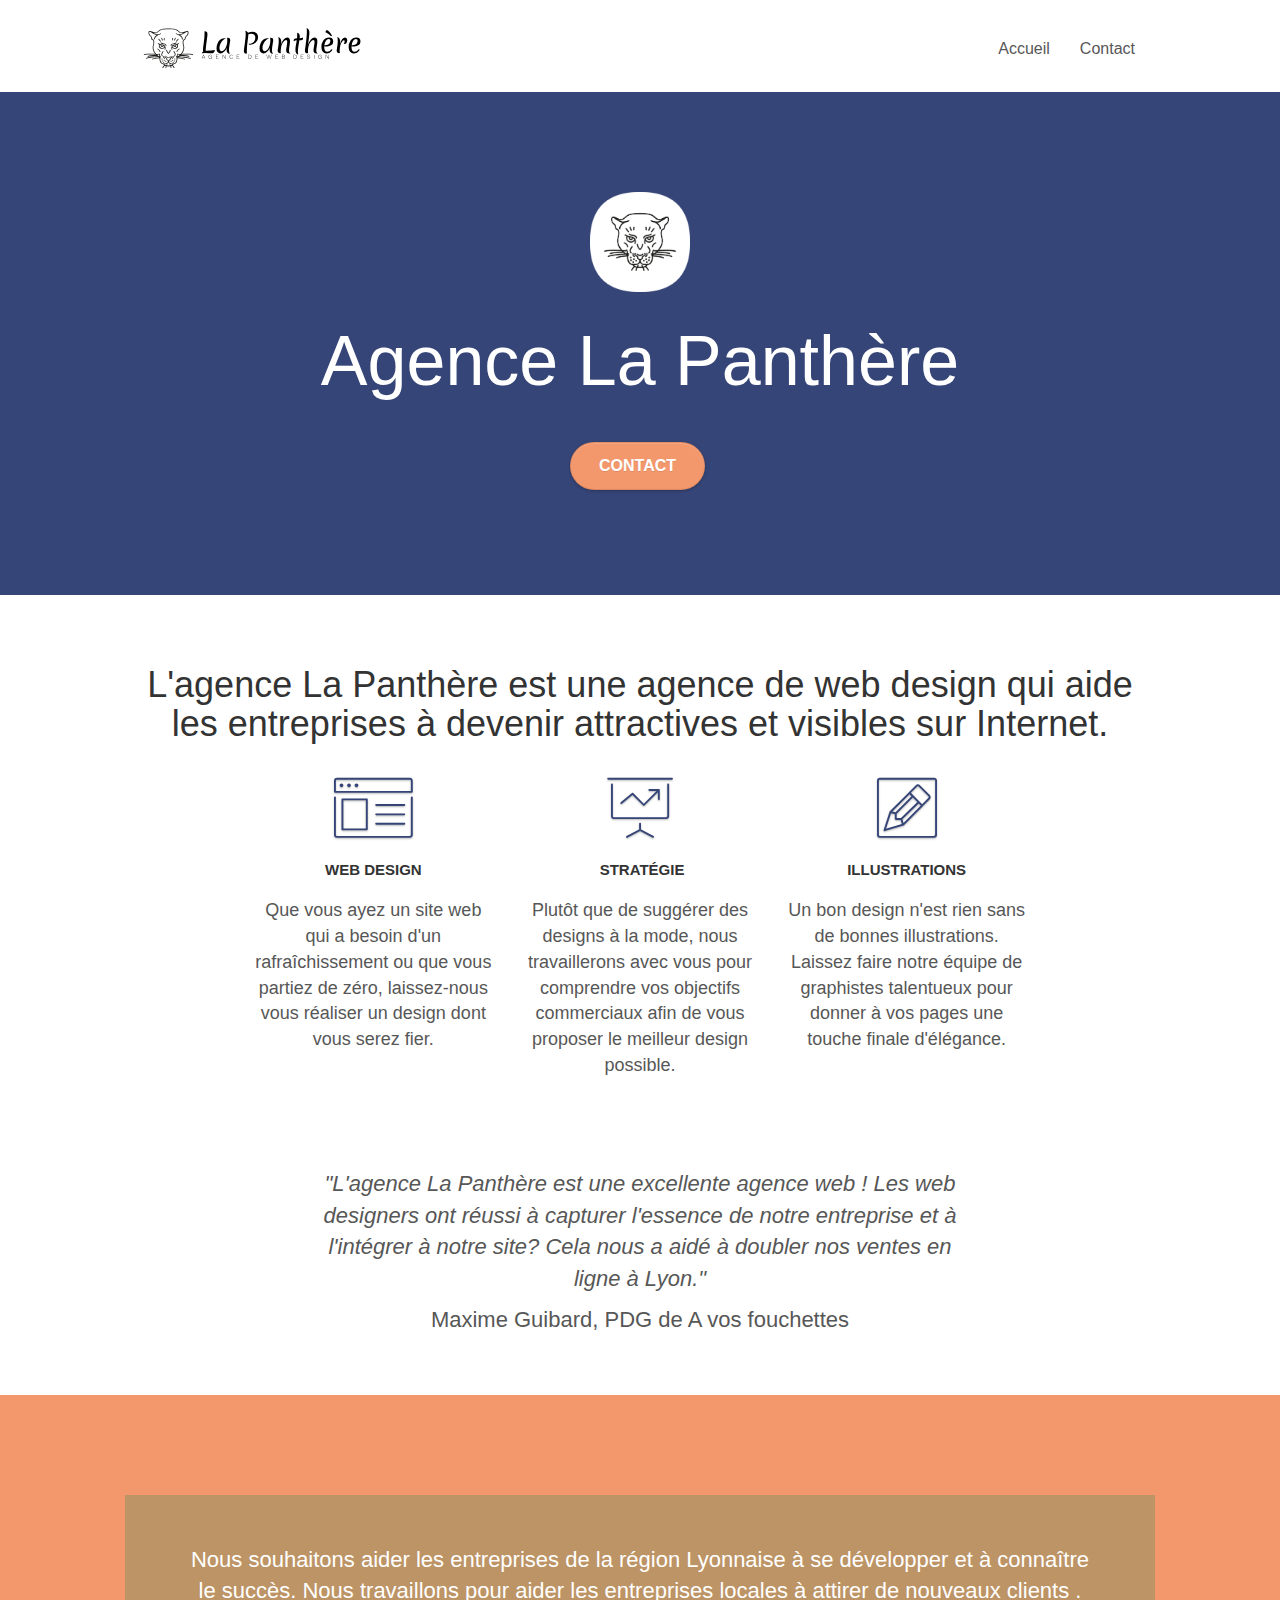
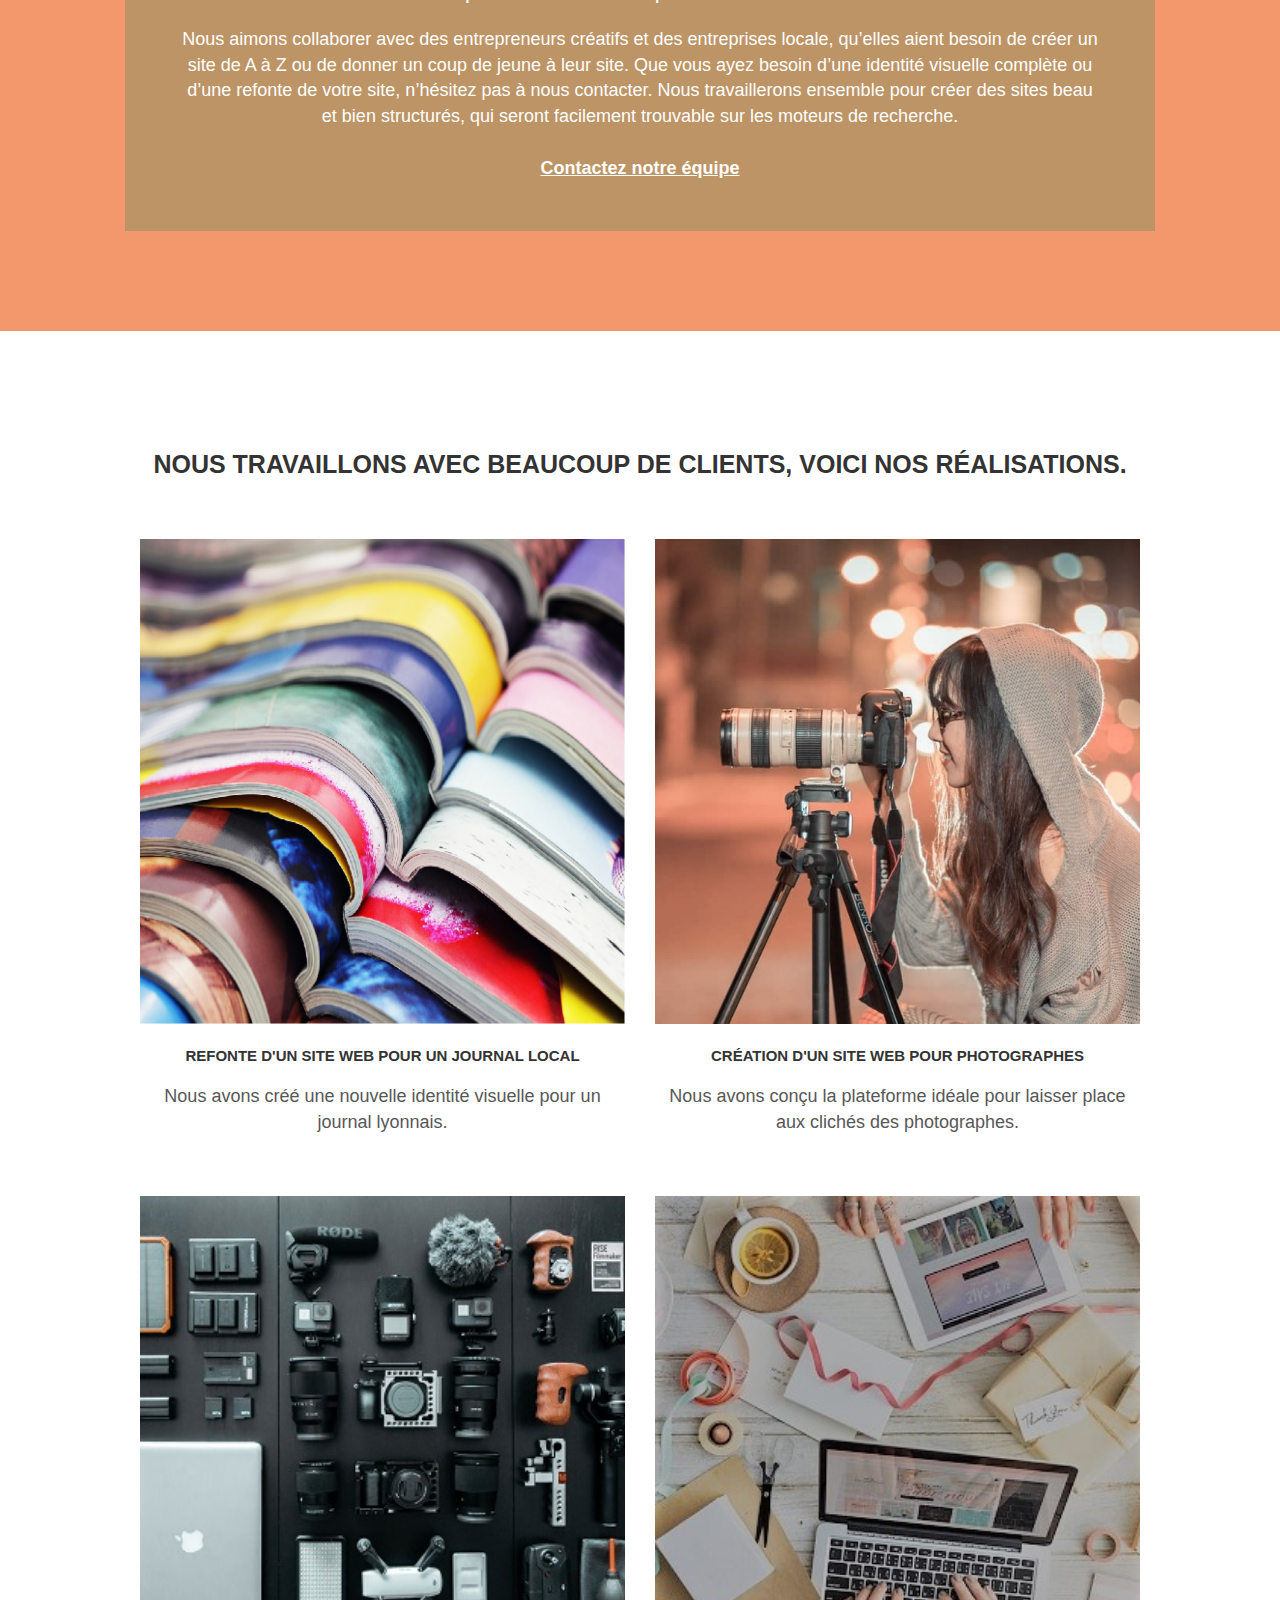
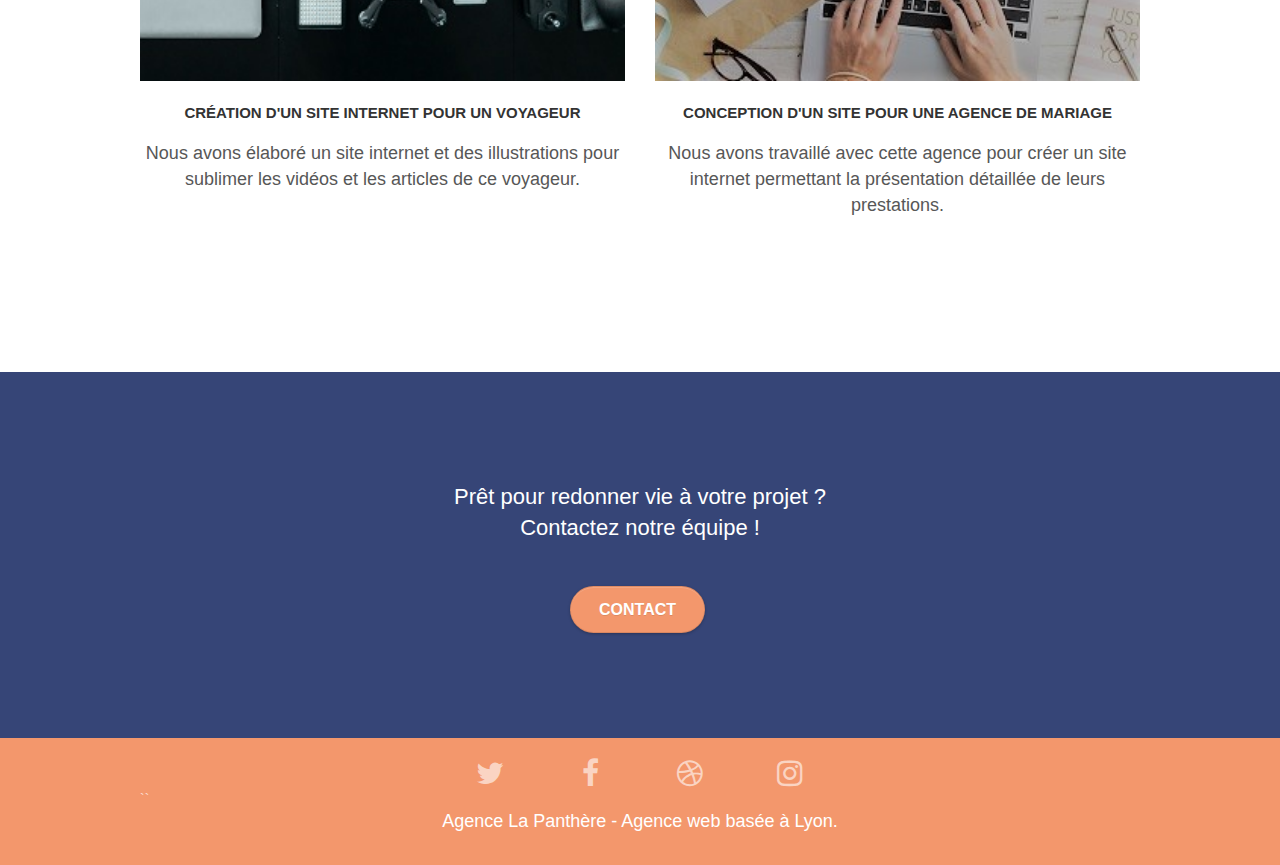
==== commit 9f1fa850: "Modification SEO & accessibilité" ====
--- a/index.html
+++ b/index.html
@@ -2,7 +2,6 @@
 <html lang="fr">
 <head>
     <meta charset="utf-8">
-    <meta name="keywords" content="seo, google, site web, site internet, agence design paris, agence design">
     <meta name="description" content="">
     <meta name="viewport" content="width=device-width, initial-scale=1.0, viewport-fit=cover">
     <link rel="shortcut icon" type="image/png" href="img/favicon.jpg">
@@ -29,9 +28,9 @@
 
 		<nav class="navbar row">
 			<div class="navbar-header">
-				<div class="keywords" style="color:#cccccc;font-size:1px;">Agence web à paris, stratégie web, web design, illustrations, design de site web, site web, web, internet, site internet, site</div>
+				
 				<a class="navbar-brand" href="index.html"><img src="img/agence-la-panthere-monochrome.svg" alt="paris web design logo agence web meilleure agence"/></a>
-				<div class="keywords" style="color:#cccccc;font-size:1px;">Agence web à paris, stratégie web, web design, illustrations, design de site web, site web, web, internet, site internet, site</div>
+				
 				<button id="nav-toggle" type="button" class="ui-navbar-toggle navbar-toggle" data-toggle="collapse" data-target=".navbar-1">
 					<span class="sr-only">Toggle navigation</span><span class="icon-bar"></span><span class="icon-bar"></span><span class="icon-bar"></span>
 				</button>
@@ -87,8 +86,8 @@
 				<h3 class="mg-md text-center">
 					Web design
 				</h3>
-				<p class="text-center ">
-					Que vous ayez un site web qui a besoin d&rsquo;un rafraîchissement ou que vous partiez de zéro, laissez-nous vous réaliser un design dont vous serez fier.
+				<p class="text-center fs-3 fw-5">
+					Que vous ayez un site web qui a besoin d'un rafraîchissement ou que vous partiez de zéro, laissez-nous vous réaliser un design dont vous serez fier.
 				</p>
 			</div>
 			<div class="col-sm-4">
@@ -98,7 +97,7 @@
 				<h3 class="mg-md text-center">
 					&nbsp;Stratégie
 				</h3>
-				<p class="text-center ">
+				<p class="text-center fs-3">
 					Plutôt que de suggérer des designs à la mode, nous travaillerons avec vous pour comprendre vos objectifs commerciaux afin de vous proposer le meilleur design possible.<br>
 				</p>
 			</div>
@@ -116,8 +115,8 @@
 		</div>
 		<div class="row voffset-lg voffset">
 			<div class="col-xs-12 col-md-8 col-md-offset-2 text-center">
-				<img alt="agence web, agence web paris, web design paris, stratégie web" src="img/citation.png" />
-
+				<p class="citation">"L'agence La Panthère est une excellente agence web ! Les web designers ont réussi à capturer l'essence de notre entreprise et à l'intégrer à notre site? Cela nous a aidé à doubler nos ventes en ligne à Lyon."</p>
+				<p class="citation-auteur">Maxime Guibard, PDG de A vos fouchettes</p>
 			</div>
 		</div>
 	</div>
@@ -146,7 +145,7 @@
 	<div class="container bloc-lg">
 		<div class="row">
 			<div class="col-sm-12 text-center">
-				<img alt="agence web, agence web paris, web design paris, stratégie web" src="img/title2.png" />
+				<h3 class="real-title">Nous travaillons avec beaucoup de clients, voici nos réalisations.</h3>
 			</div>
 		</div>
 		<div class="row tight-width-whitespace portfolio-row">
@@ -213,9 +212,6 @@
 	<div class="container bloc-sm">
 		<div class="row">
 			<div class="col-sm-12">
-				<p class="text-center white">
-					Agence La Panthère - Agence web basée à Lyon.<br>
-				</p>
 				<div class="row row-no-gutters social">
 					<div class="col-sm-3">
 						<div class="text-center">
@@ -237,50 +233,14 @@
 							<a class="social" href="index.html"><span class="fa fa-instagram icon-md"></span></a>
 						</div>
 					</div>
-					<div class="keywords" style="color:#F3976C;">Agence web à paris, stratégie web, web design, illustrations, design de site web, site web, web, internet, site internet, site</div>
-				</div>
-				<div class="row">
-					<div class="col-sm-4">
-						Partenaires
-							<ul>
-								<li><a href="voiture.com">voiture.com</a></li>
-								<li><a href="pizza.com">pizza.com</a></li>
-								<li><a href="matoiture.com">matoiture.com</a></li>
-								<li><a href="immobilierseo.com">immobilierseo.com</a></li>
-							</ul>		
-					</div>
-					<div class="col-sm-4">
-						Annuaires liste 1
-						<ul>
-							<li><a href="annuaireagence.com">annuaireagence.com</a></li>
-							<li><a href="annuaireseo.com">annuaireseo.com</a></li>
-							<li><a href="annuairemarketing.com">annuairemarketing.com</a></li>
-							<li><a href="123seoture.com">123seo.com</a></li>
-							<li><a href="123site.com">123site.com</a></li>
-							<li><a href="annuairewordpress.com">annuairewordpress.com</a></li>
-							<li><a href="listeagence.com">listeagence.com</a></li>
-							<li><a href="meilleuresagencesparis.com">meilleuresagencesparis.com</a></li>
-							<li><a href="listeseo.com">listeseo.com</a></li>
-						</ul>
-					</div>
-					<div class="col-sm-4">
-						Annuaires liste 2
-						<ul>
-							<li><a href="betterseo.com">betterseo.com</a></li>
-							<li><a href="ameliorerseo.com">ameliorerseo.com</a></li>
-							<li><a href="seojuicelien.com">seojuicelien.com</a></li>
-							<li><a href="meilleursliens.com">meilleursliens.com</a></li>
-							<li><a href="liensagogo.com">liensagogo.com</a></li>
-							<li><a href="backlink.com">backlink.com</a></li>
-							<li><a href="linkjuiceannuaire.com">linkjuiceannuaire.com</a></li>
-							<li><a href="remontersurgoogle.com">remontersurgoogle.com</a></li>
-							<li><a href="vraiseofiable.com">vraiseofiable.com</a></li>
-						</ul>
-					</div>
-				</div>
-			</div>
-		</div>
-	</div>
+				</div>
+			</div>
+		</div>``
+		<p class="text-center white">
+			Agence La Panthère - Agence web basée à Lyon.<br>
+		</p>
+	</div>
+	
 </div>
 <!-- Footer - bloc-8 END -->
 
--- a/css/style.css
+++ b/css/style.css
@@ -17,7 +17,9 @@
     text-decoration: none;
     cursor: pointer;
 }
-
+img{
+    width: 100%;
+}
 #page-loading-blocs-notifaction {
     position: fixed;
     top: 0;
@@ -25,6 +27,10 @@
     width: 100%;
     z-index: 100000;
     background: #FFFFFF url("img/pageload-spinner.gif") no-repeat center center;
+}
+.m-auto{
+    margin-left: auto;
+    margin-right: auto;
 }
 
 .bloc {
@@ -663,11 +669,11 @@
 }
 
 .hero-bloc-text {
-    font-size: 38px;
+    font-size: 70px;
 }
 
 .hero-bloc-text-sub {
-    font-size: 36px;
+    font-size: 18px;
 }
 
 .statement-bloc-text {
@@ -681,12 +687,7 @@
 }
 
 p {
-    font-size: 11px;
-}
-
-.tight-width-whitespace {
-    max-width: 600px;
-    margin: auto auto auto auto;
+    font-size: 18px;
 }
 
 .h1 {
@@ -779,7 +780,7 @@
 }
 
 .tc-white {
-    color: #F3976C!important;
+    color: white!important;
 }
 
 .btn-atomic-tangerine {
@@ -827,6 +828,21 @@
 
 .bg-presentation {
     background-image: url("img/image-de-presentation.bmp");
+}
+
+.real-title{
+    font-size: 2.5rem;
+    text-align: center;
+}
+
+.citation{
+    font-size: 22px;
+    font-weight: 400;
+    font-style: italic;
+}
+.citation-auteur{
+    font-size: 22px;
+    font-weight: 200;
 }
 
 @media (max-width: 1024px) {
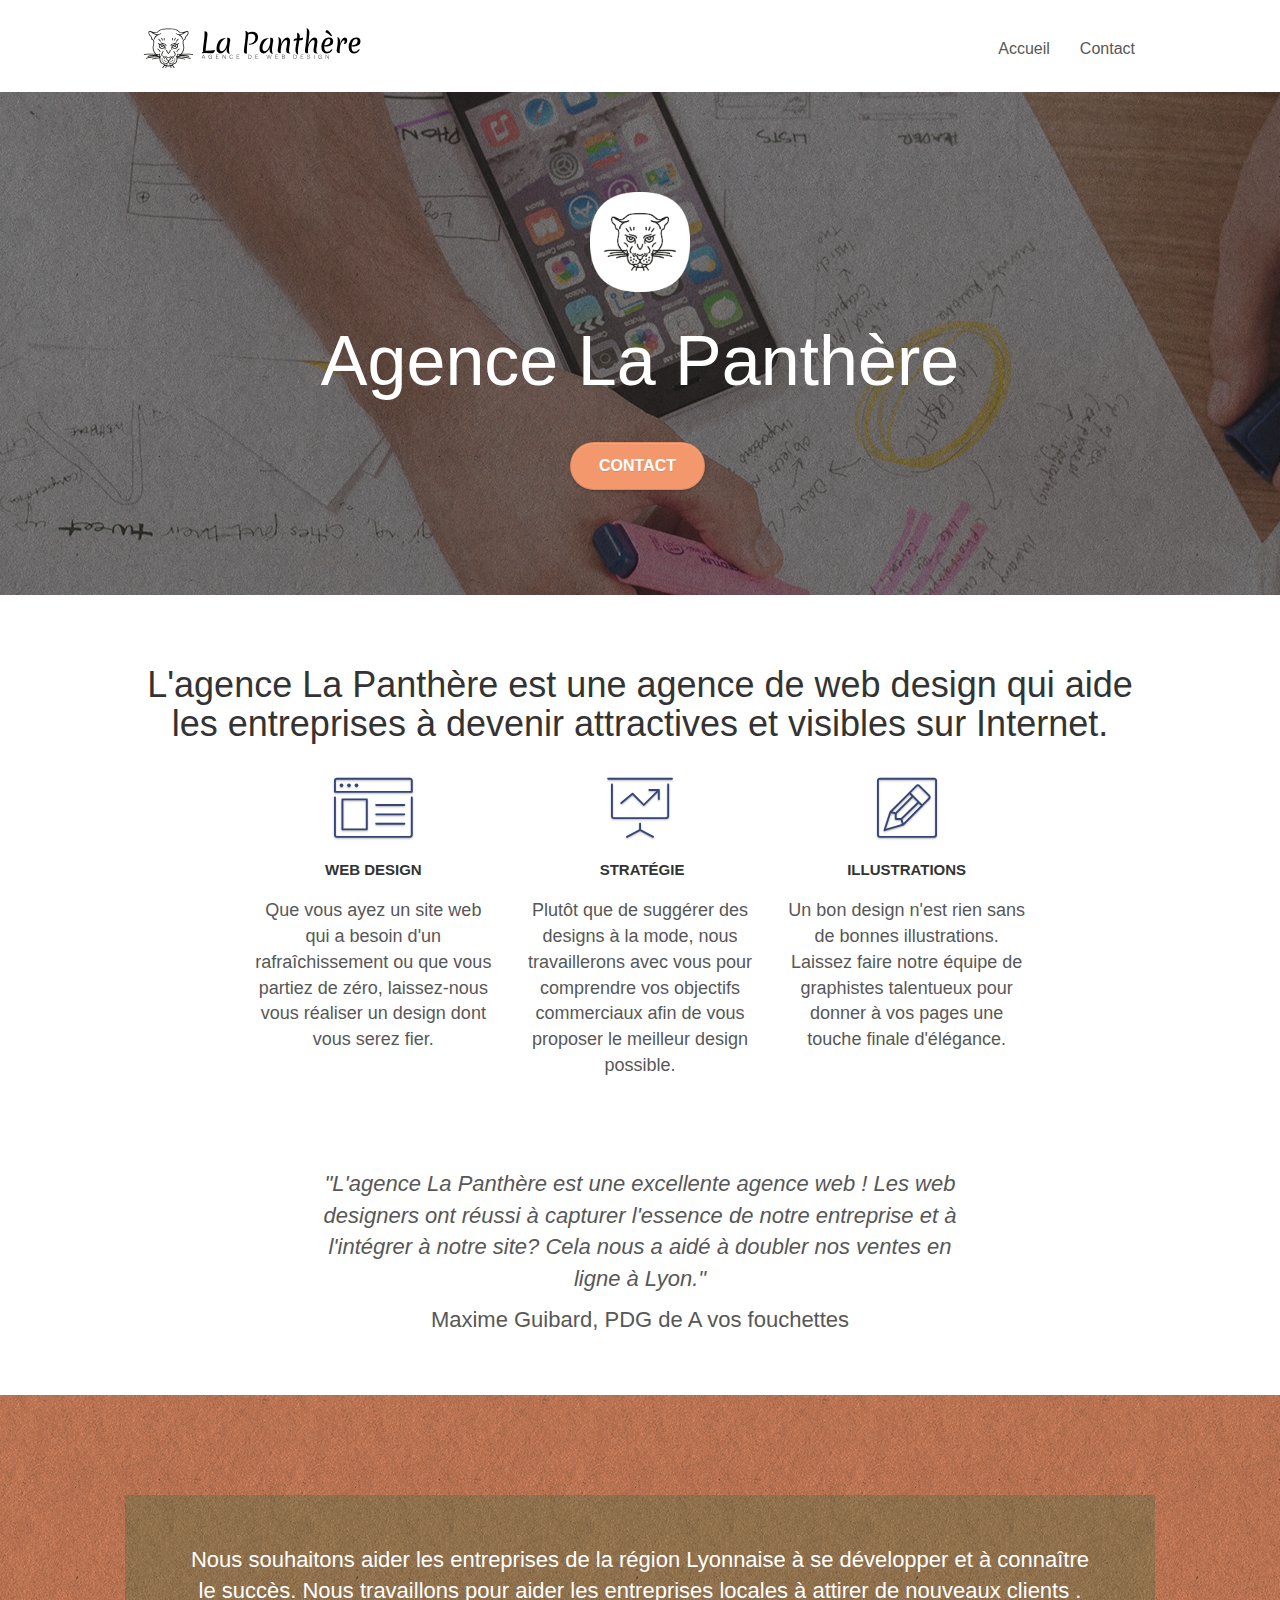
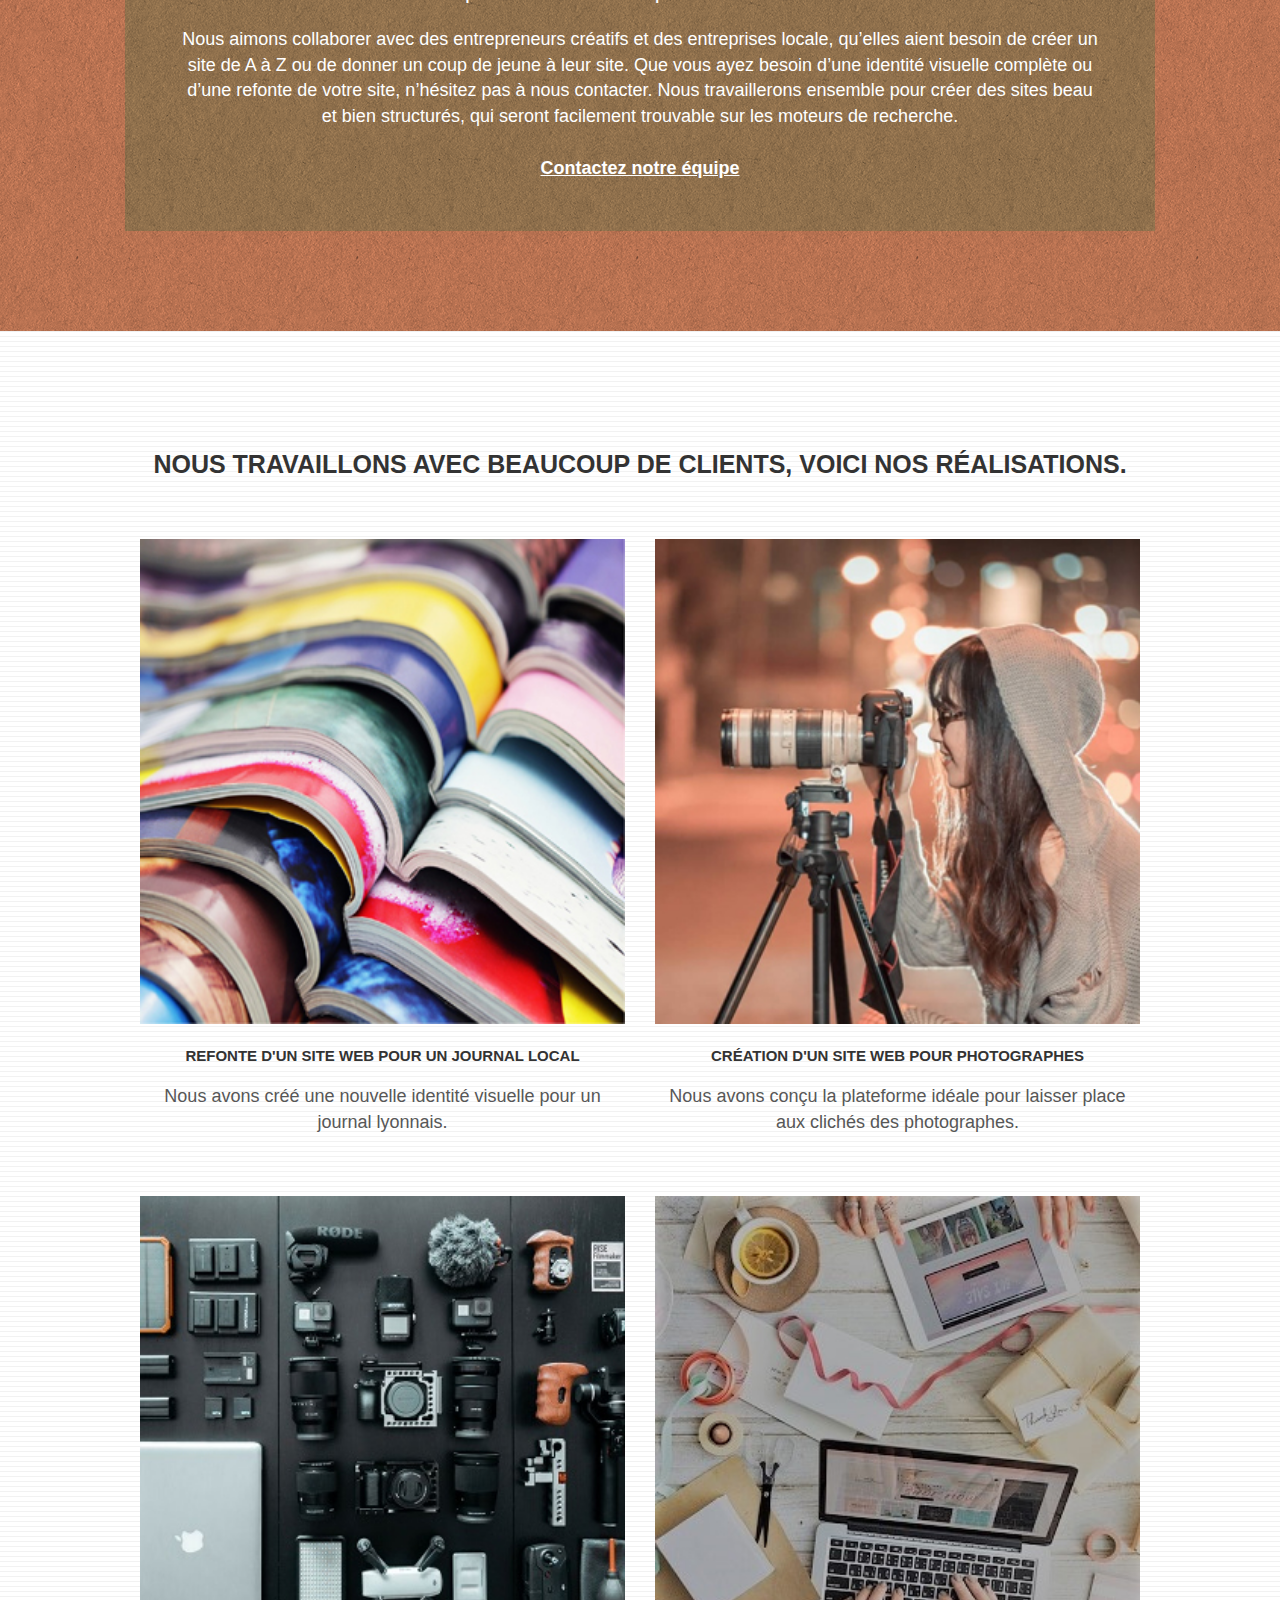
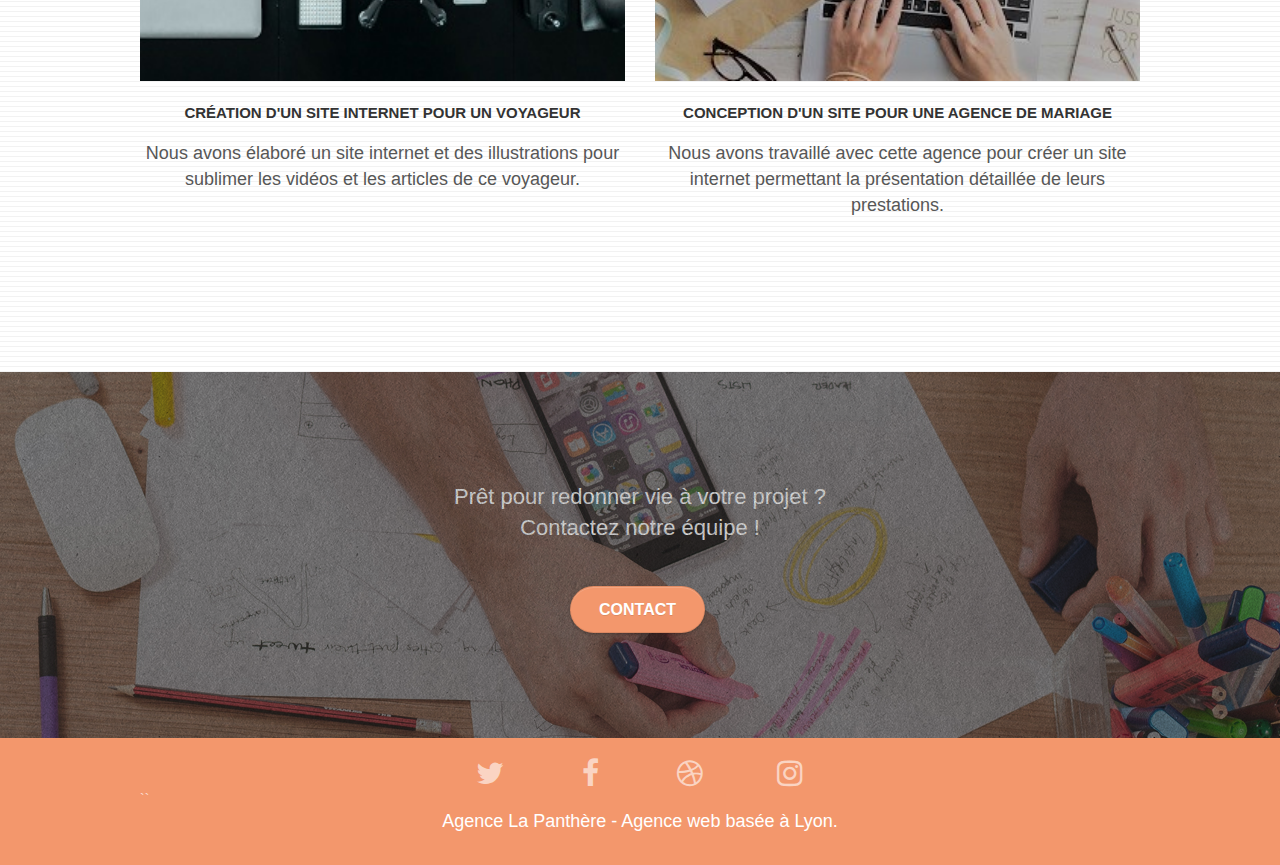
==== commit 38234bbe: "Rectification liens image + format" ====
--- a/index.html
+++ b/index.html
@@ -2,7 +2,7 @@
 <html lang="fr">
 <head>
     <meta charset="utf-8">
-    <meta name="description" content="">
+    <meta name="description" content="L'agence La Panthère est une agence de web design qui aide les entreprises à devenir attractives et visibles sur Internet.">
     <meta name="viewport" content="width=device-width, initial-scale=1.0, viewport-fit=cover">
     <link rel="shortcut icon" type="image/png" href="img/favicon.jpg">
     
@@ -170,7 +170,7 @@
 		</div>
 		<div class="row tight-width-whitespace portfolio-row">
 			<div class="col-sm-6">
-				<a href="#" data-lightbox="img/3.bmp" data-gallery-id="gallery-1" data-caption="Création d'un site internet pour un voyageur" data-frame="snapshot-lb"><img src="img/3.bmp" class="img-responsive portfolio-thumb" alt="paris web design logo agence web meilleure agence, Création d'un site web pour voyageur"/></a>
+				<a href="#" data-lightbox="img/3.jpg" data-gallery-id="gallery-1" data-caption="Création d'un site internet pour un voyageur" data-frame="snapshot-lb"><img src="img/3.jpg" class="img-responsive portfolio-thumb" alt="paris web design logo agence web meilleure agence, Création d'un site web pour voyageur"/></a>
 				<h3 class="mg-md text-center">
 					Création d'un site internet pour un voyageur
 				</h3>
@@ -179,7 +179,7 @@
 				</p>
 			</div>
 			<div class="col-sm-6">
-				<a href="#" data-lightbox="img/4.bmp" data-gallery-id="gallery-1" data-caption="Conception d'un site pour une agence de mariage" data-frame="snapshot-lb"><img src="img/4.bmp" class="img-responsive portfolio-thumb" alt="paris web design logo agence web meilleure agence, Création d'un site web pour agence de mariage" /></a>
+				<a href="#" data-lightbox="img/4.jpg" data-gallery-id="gallery-1" data-caption="Conception d'un site pour une agence de mariage" data-frame="snapshot-lb"><img src="img/4.jpg" class="img-responsive portfolio-thumb" alt="paris web design logo agence web meilleure agence, Création d'un site web pour agence de mariage" /></a>
 				<h3 class="mg-md text-center">
 					Conception d'un site pour une agence de mariage
 				</h3>
--- a/css/style.css
+++ b/css/style.css
@@ -26,7 +26,7 @@
     bottom: 0;
     width: 100%;
     z-index: 100000;
-    background: #FFFFFF url("img/pageload-spinner.gif") no-repeat center center;
+    background: #FFFFFF url("../img/pageload-spinner.gif") no-repeat center center;
 }
 .m-auto{
     margin-left: auto;
@@ -97,7 +97,7 @@
 }
 
 .texture-paper::before {
-    background: url("img/texture-paper.png");
+    background: url("../img/texture-paper.png");
     background-size: 280px 280px;
 }
 
@@ -815,19 +815,19 @@
 }
 
 .bg-dots-bg {
-    background-image: url("img/dots-bg.png");
+    background-image: url("../img/dots-bg.png");
 }
 
 .bg-lines-h2-bg {
-    background-image: url("img/lines-h2-bg.png");
+    background-image: url("../img/lines-h2-bg.png");
 }
 
 .bg-banniere {
-    background-image: url("img/agence-la-panthere.jpg");
+    background-image: url("../img/agence-la-panthere.jpg");
 }
 
 .bg-presentation {
-    background-image: url("img/image-de-presentation.bmp");
+    background-image: url("../img/image-de-presentation.bmp");
 }
 
 .real-title{
